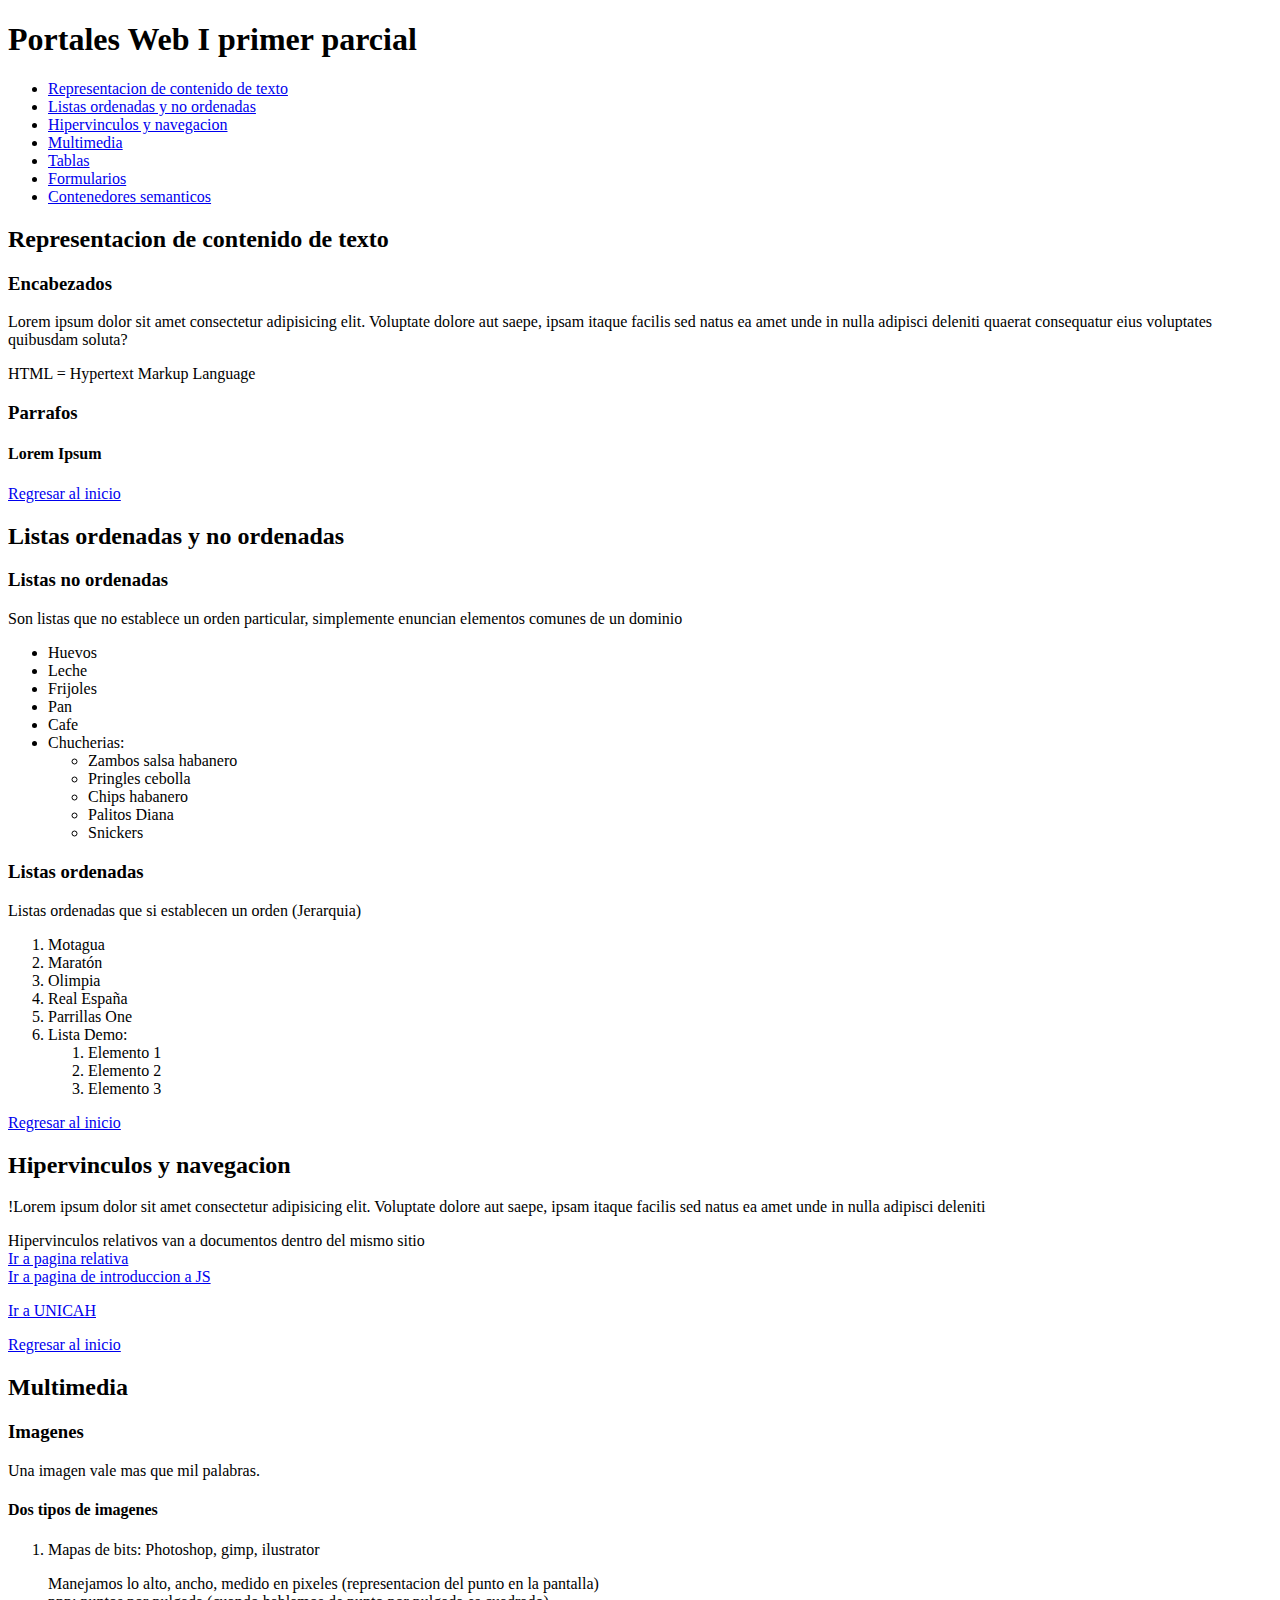
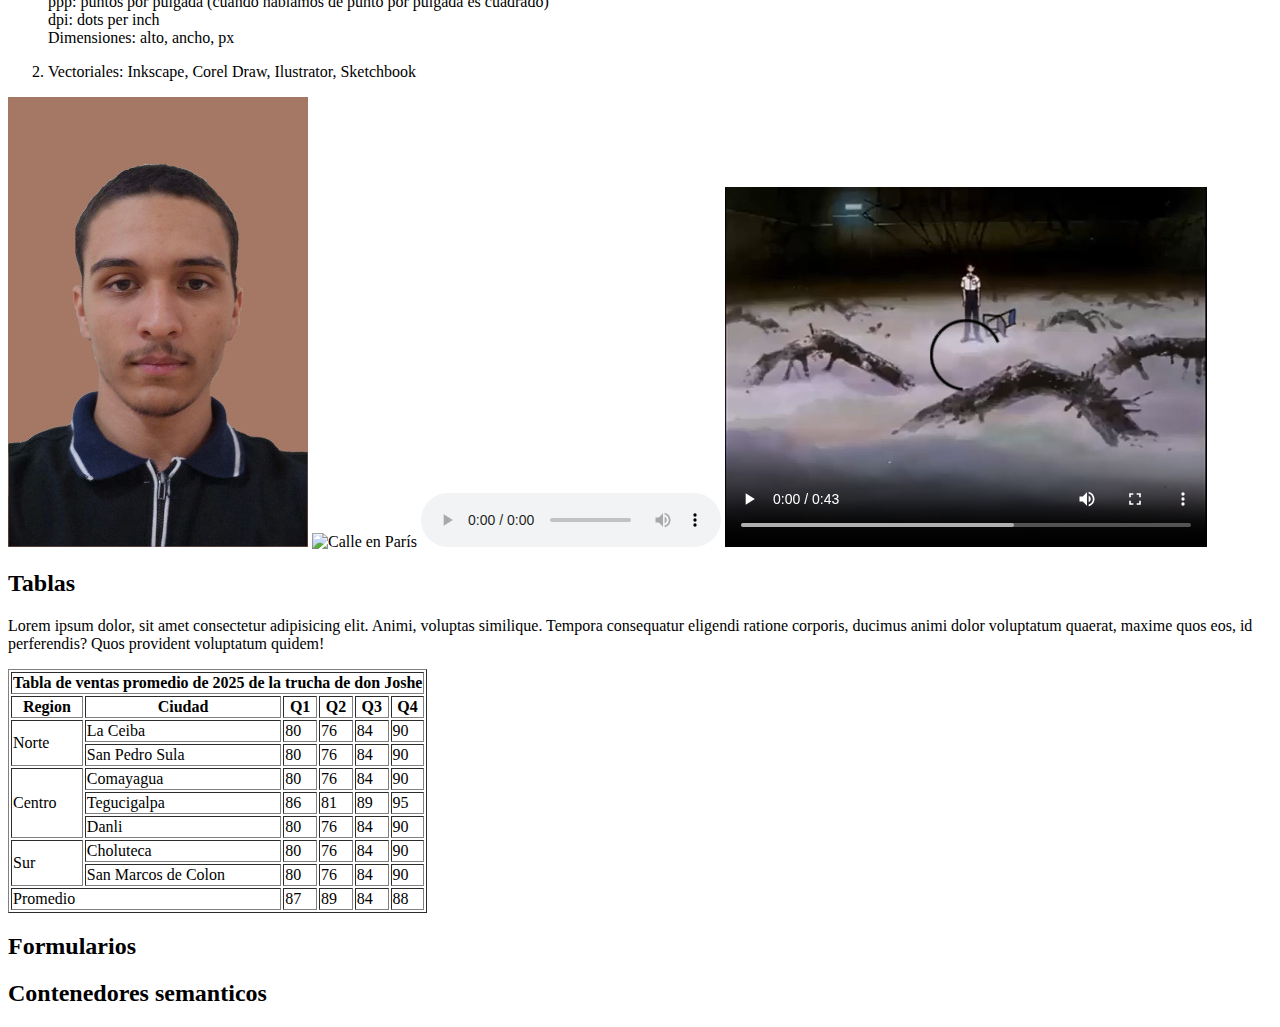
==== index.html @ 289f8919 "feat: Tablas" ====
<!DOCTYPE html>
<html>
    <head>
        <meta charset = "utf-8">
        <meta name="viewport" content="width=device-width, initial-scale=1.0"/> 
        <title>Portales Web I 1 2025</title>
    </head>

    <body>
        <h1 id="idx">Portales Web I primer parcial</h1>

        <ul>
            <li><a href="#ch1">Representacion de contenido de texto</a></li>
            <li><a href="#ch2">Listas ordenadas y no ordenadas</a></li>
            <li><a href="#ch3">Hipervinculos y navegacion</a></li>
            <li><a href="#ch4">Multimedia</a></li>
            <li><a href="#ch5">Tablas</a></li>
            <li><a href="#ch6">Formularios</a></li>
            <li><a href="#ch7">Contenedores semanticos</a></li>
        </ul>

        <h2 id="ch1">Representacion de contenido de texto</h2>
            <h3>Encabezados</h3>
            <p>Lorem ipsum dolor sit amet consectetur adipisicing elit. Voluptate dolore aut saepe, 
            ipsam itaque facilis sed natus ea amet unde in nulla adipisci deleniti quaerat consequatur 
            eius voluptates quibusdam soluta?</p>
            <p>HTML = Hypertext Markup Language</p>
            <h3>Parrafos</h3>
            <h4>Lorem Ipsum</h4>
        <a href="#idx">Regresar al inicio</a>
        <h2 id="ch2">Listas ordenadas y no ordenadas</h2>
            <h3>Listas no ordenadas</h3>
                <p>Son listas que no establece un orden particular, simplemente enuncian elementos comunes  de un dominio
                    <!-- ol order list -->
                     <ul>
                        <li>Huevos</li> <!-- li list item -->
                        <li>Leche</li>
                        <li>Frijoles</li>
                        <li>Pan</li>
                        <li>Cafe</li>
                        <li>Chucherias: 
                            <ul>
                                <li>Zambos salsa habanero</li>
                                <li>Pringles cebolla</li>
                                <li>Chips habanero</li>
                                <li>Palitos Diana</li>
                                <li>Snickers</li>
                            </ul>
                        </li>
                     </ul>
                </p>
            <h3>Listas ordenadas</h3>
                <p>
                    Listas ordenadas que si establecen un orden (Jerarquia)
                    <ol>
                        <li>Motagua</li>
                        <li>Maratón</li>
                        <li>Olimpia</li>
                        <li>Real España</li>
                        <li>Parrillas One</li>
                        <li>Lista Demo:
                            <ol>
                                <li>Elemento 1</li>
                                <li>Elemento 2</li>
                                <li>Elemento 3</li>
                            </ol>
                        </li>
                    </ol>
                </p>
        <a href="#idx">Regresar al inicio</a>
        <h2 id="ch3">Hipervinculos y navegacion</h2>   
            <p>
                !Lorem ipsum dolor sit amet consectetur adipisicing elit. Voluptate dolore      
                aut saepe, ipsam itaque facilis sed natus ea amet unde in nulla adipisci deleniti
            </p>
            <p>Hipervinculos relativos van a documentos dentro del mismo sitio<br/>
            <a href="relativos.html">Ir a pagina relativa</a><br/>
            <a href="carpetaprueba/introjavascript.html">Ir a pagina de introduccion a JS</a>
            </p>
        <!-- https://www.unicah.edu:9090/algo/pagina.html (URL Completa)-->
        <!-- (protocolo)://(subdominio).(dominio) [:puerto]/recurso  -->
         <p>
            <a href="https://www.unicah.edu" target="_blank">Ir a UNICAH</a>
         </p>

        <a href="#idx">Regresar al inicio</a>
        <h2 id="ch4">Multimedia</h2>
            <h3>Imagenes</h3>
            <p>
                Una imagen vale mas que mil palabras.
            </p>
            <h4>Dos tipos de imagenes</h4>
            <ol>
                <li>Mapas de bits: Photoshop, gimp, ilustrator</li>
                    <p>
                        Manejamos lo alto, ancho, medido en pixeles (representacion del punto en la pantalla)<br/>
                        ppp: puntos por pulgada (cuando hablamos de punto por pulgada es cuadrado)<br/>
                        dpi: dots per inch<br/>
                        Dimensiones: alto, ancho, px
                    </p>
                <li>Vectoriales: Inkscape, Corel Draw, Ilustrator, Sketchbook</li>
            </ol>

        <img src="images/selfie_web.jpg" alt="Foto de perfil"/>

        <picture>
            <source srcset="https://picsum.photos/id/212/1200/720" media="(min-width:1025px)"/>
            <source srcset="https://picsum.photos/id/212/1024/640" media="(min-width:481px)"/>
            <img src="https://picsum.photos/id/212/480/480" alt="Calle en París"/> 
        </picture>

        <audio controls>
            <source src="https://www.soundhelix.com/examples/mp3/SoundHelix-Song-1.mp3" type="audio/mpeg"/>
            <source src="https://www.soundhelix.com/examples/mp3/SoundHelix-Song-1.ogg" type="audio/vorbis"/>
        </audio>

        <video controls>
            <source src="multimedia/Felicidades.mp4" type="video/mp4"/>
        </video>

        <h2 id="ch5">Tablas</h2>
            <p>
                Lorem ipsum dolor, sit amet consectetur adipisicing elit. Animi, voluptas similique. Tempora consequatur eligendi ratione corporis, ducimus animi dolor voluptatum quaerat, maxime quos eos, id perferendis? Quos provident voluptatum quidem!
            </p>
            <table border="1">
                <thead>
                <tr>
                    <th colspan="6">Tabla de ventas promedio de 2025 de la trucha de don Joshe</th>
                    
                </tr>
                <tr>
                    <th>Region</th>
                    <th>Ciudad</th>
                    <th>Q1</th>
                    <th>Q2</th>
                    <th>Q3</th>
                    <th>Q4</th>
                </tr>
            </thead>
            <tbody>
                <tr>
                    <td rowspan="2">Norte</td>
                    <td>La Ceiba</td>
                    <td>80</td>
                    <td>76</td>
                    <td>84</td>
                    <td>90</td>
                </tr>
                <tr>
                    
                    <td>San Pedro Sula</td>
                    <td>80</td>
                    <td>76</td>
                    <td>84</td>
                    <td>90</td>
                </tr>
                <tr>
                    <td rowspan="3">Centro</td>
                    <td>Comayagua</td>
                    <td>80</td>
                    <td>76</td>
                    <td>84</td>
                    <td>90</td>
                </tr>
                <tr>
                    
                    <td>Tegucigalpa</td>
                    <td>86</td>
                    <td>81</td>
                    <td>89</td>
                    <td>95</td>
                </tr>
                <tr>
                  
                    <td>Danli</td>
                    <td>80</td>
                    <td>76</td>
                    <td>84</td>
                    <td>90</td>
                </tr>
                <tr>
                    <td rowspan="2">Sur</td>
                    <td>Choluteca</td>
                    <td>80</td>
                    <td>76</td>
                    <td>84</td>
                    <td>90</td>
                </tr>
                <tr>
                   
                    <td>San Marcos de Colon</td>
                    <td>80</td>
                    <td>76</td>
                    <td>84</td>
                    <td>90</td>
                </tr>
            </tbody>
            <tfoot>
                <tr>
                    <td colspan="2">Promedio</td>
                    
                    <td>87</td>
                    <td>89</td>
                    <td>84</td>
                    <td>88</td>
                </tr>
            </tfoot>
            </table>
        
        <h2 id="ch6">Formularios</h2>
        <form action="" method="">

        </form>
        <h2 id="ch7">Contenedores semanticos</h2>
    </body>
</html>
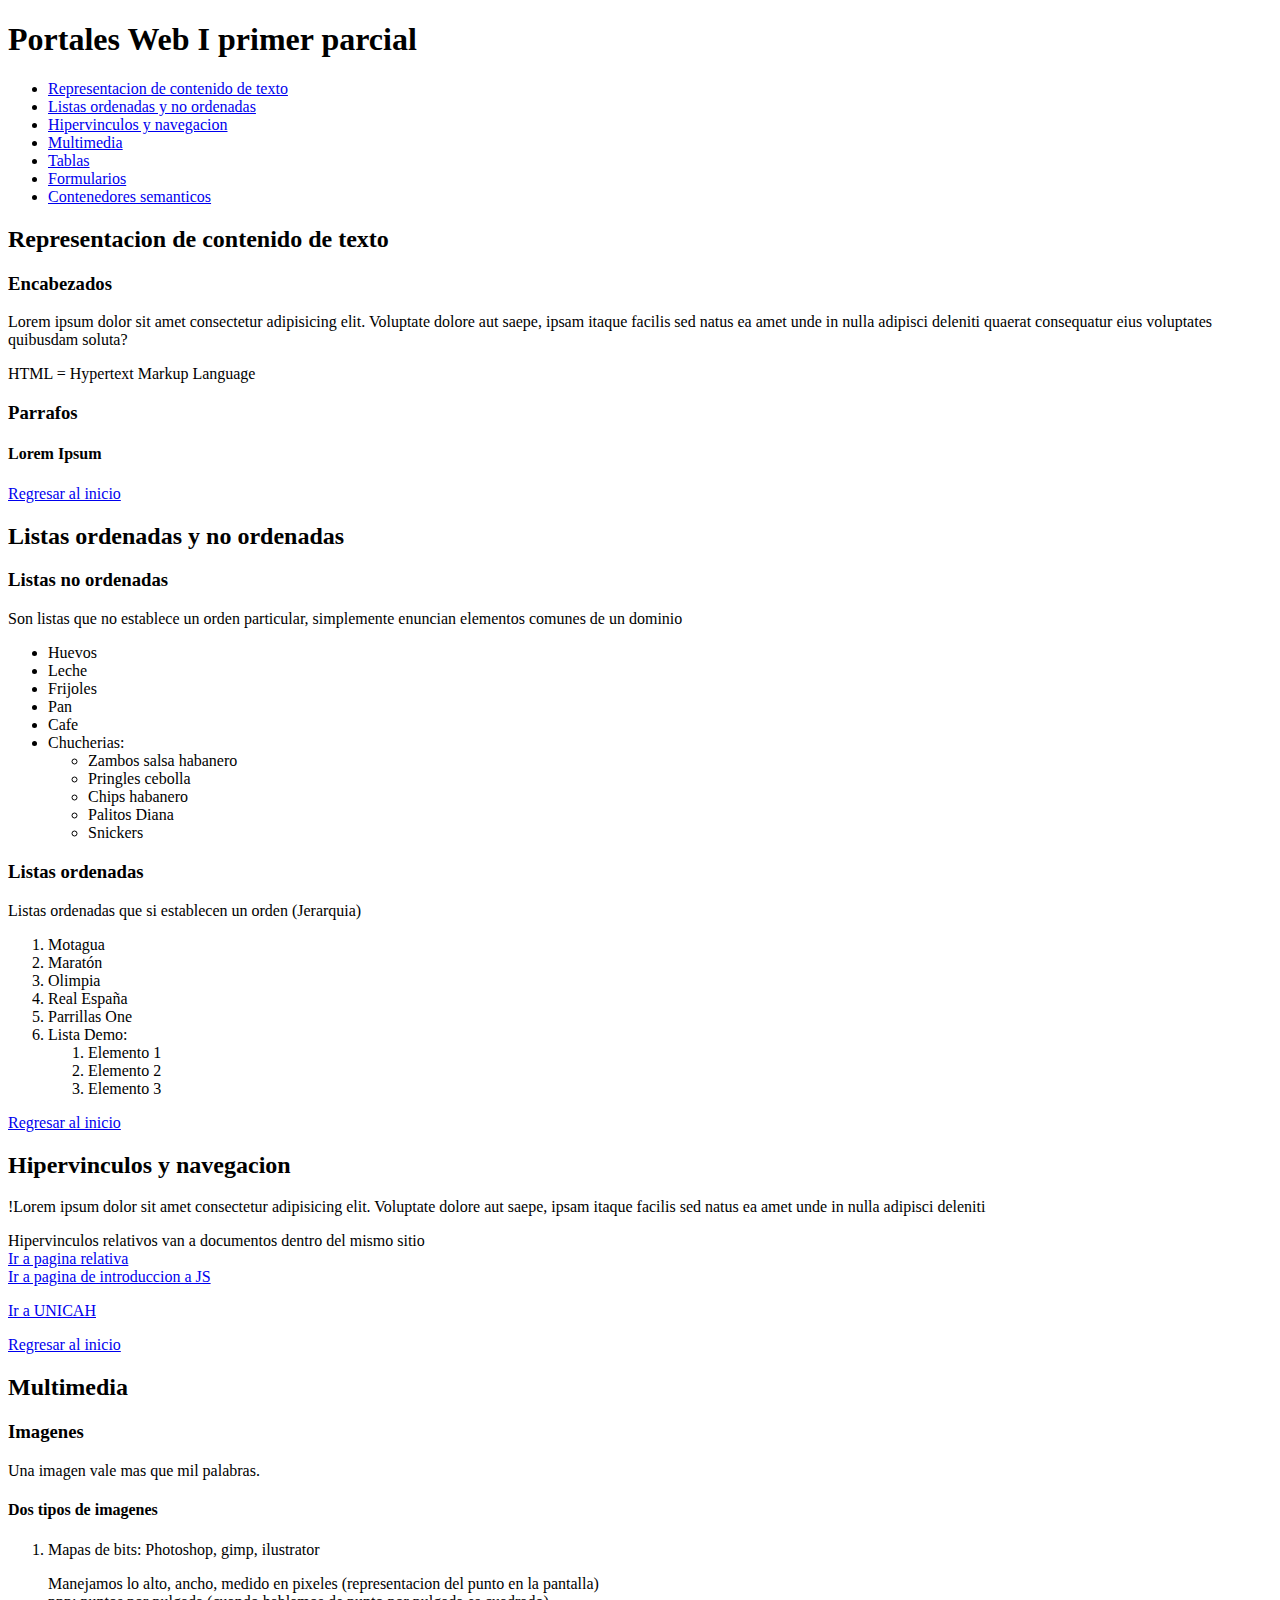
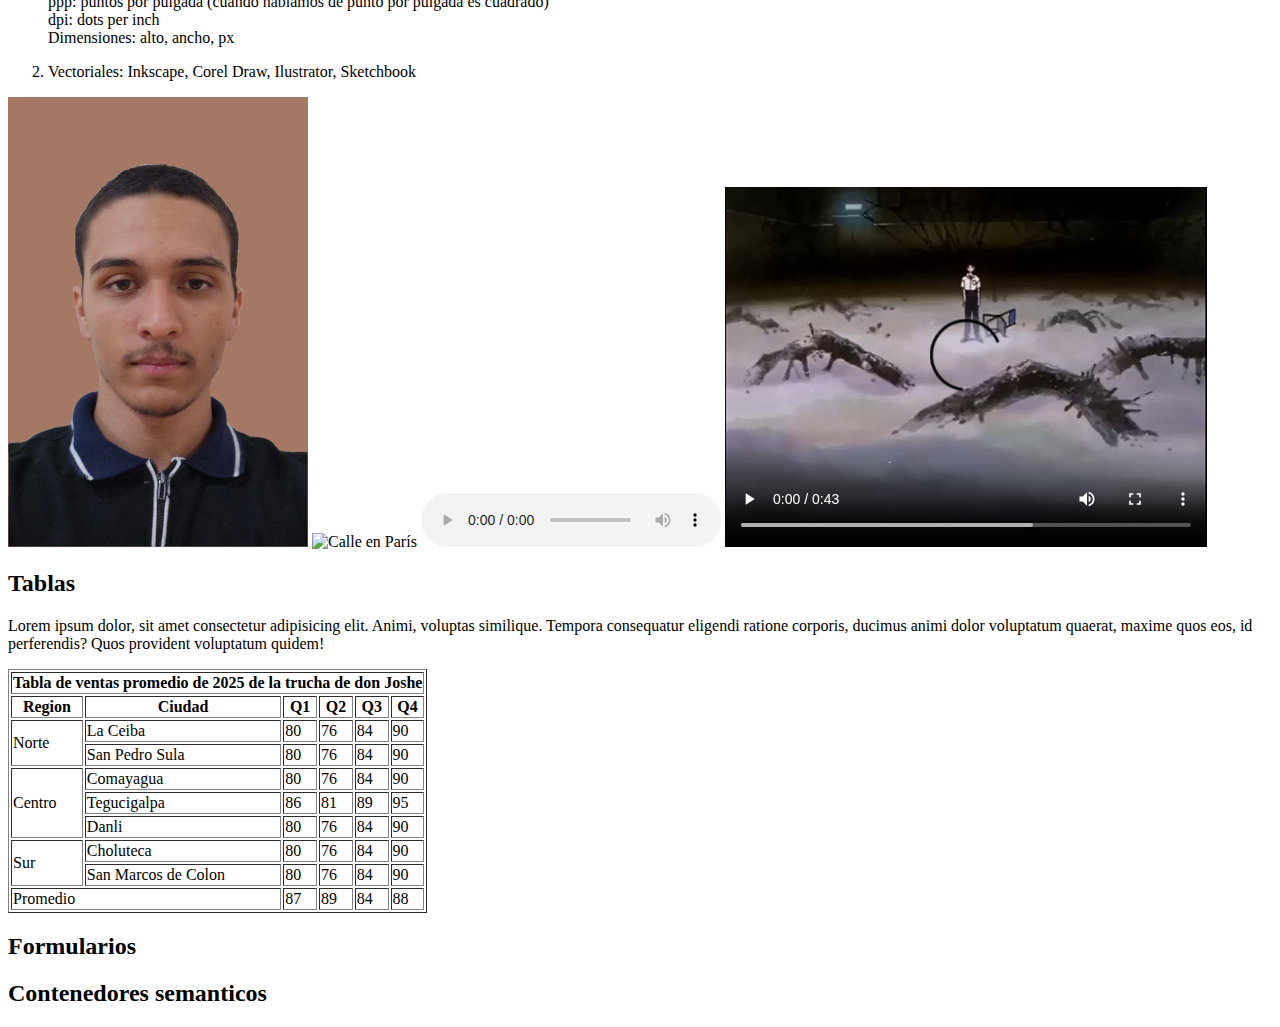
==== commit e0b5b803: "feat: Tablas v1.1" ====
--- a/index.html
+++ b/index.html
@@ -208,9 +208,7 @@
             </table>
         
         <h2 id="ch6">Formularios</h2>
-        <form action="" method="">
-
-        </form>
+       
         <h2 id="ch7">Contenedores semanticos</h2>
     </body>
 </html>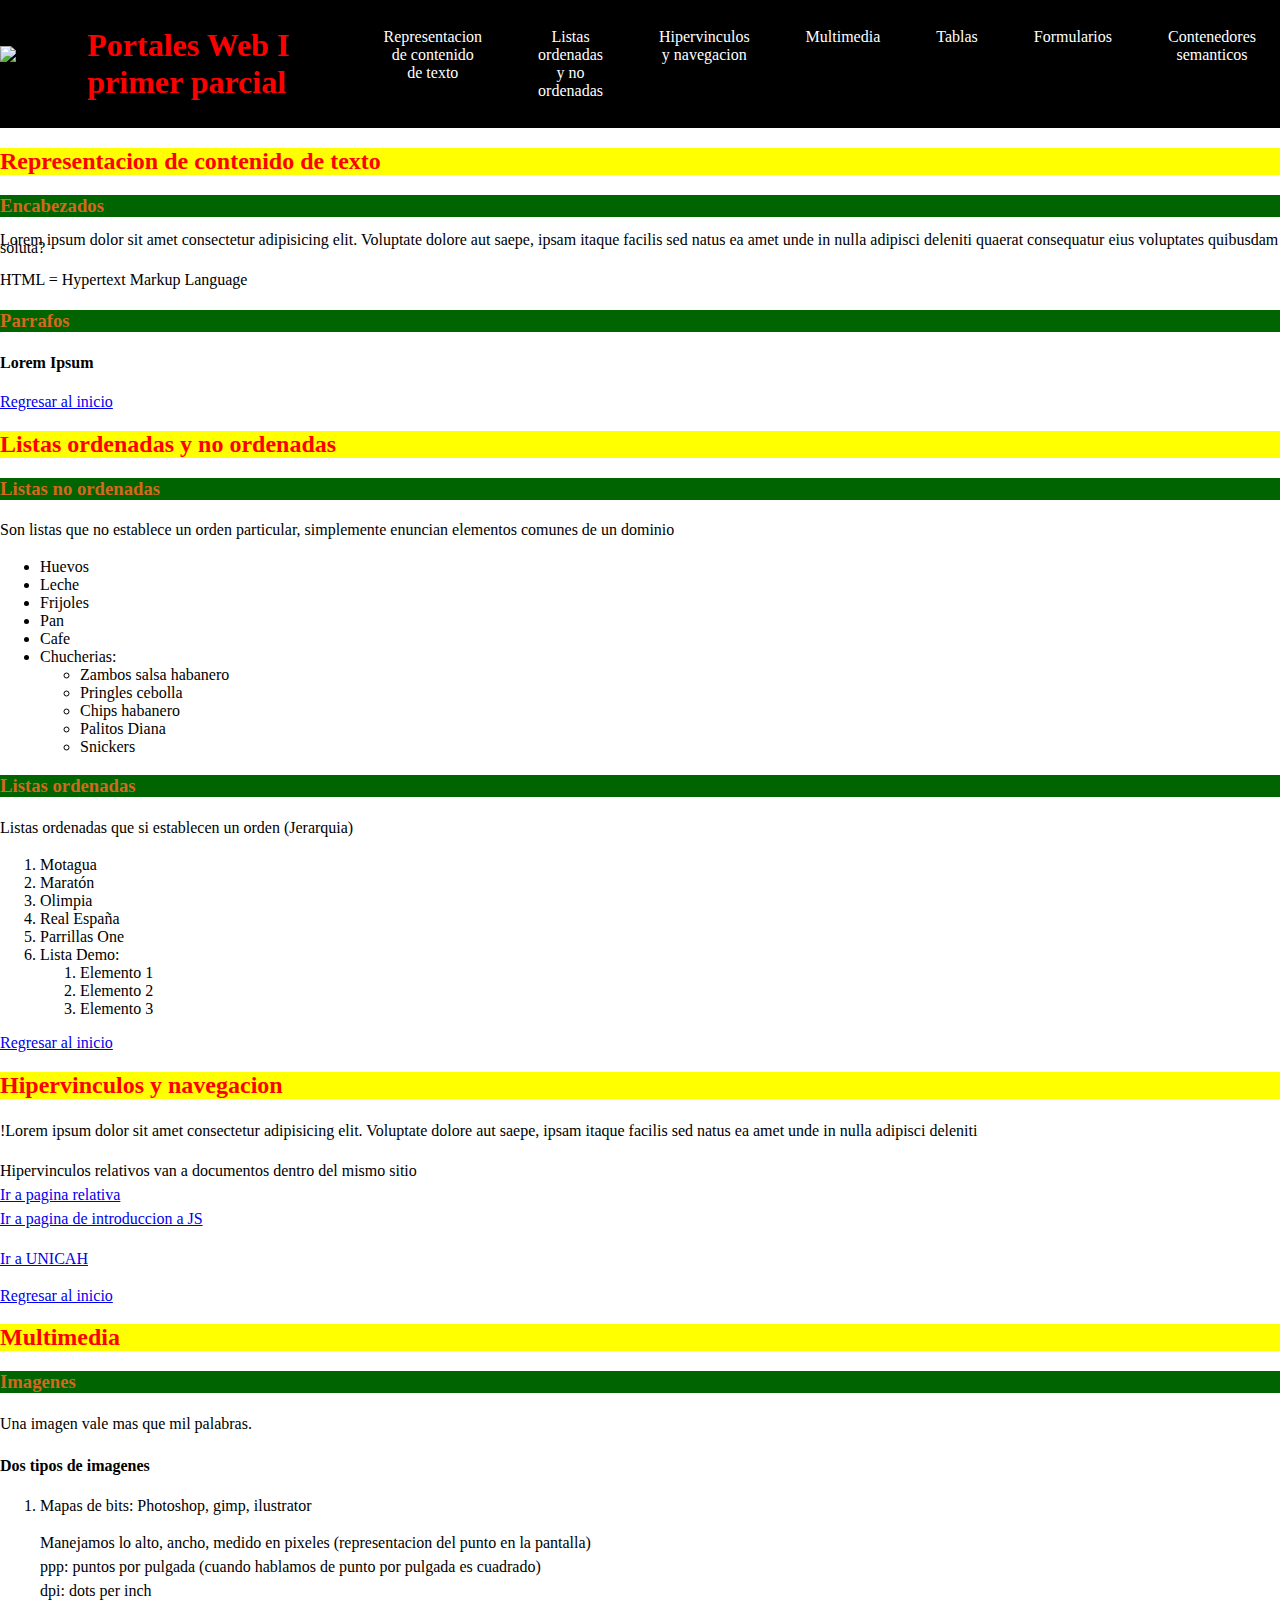
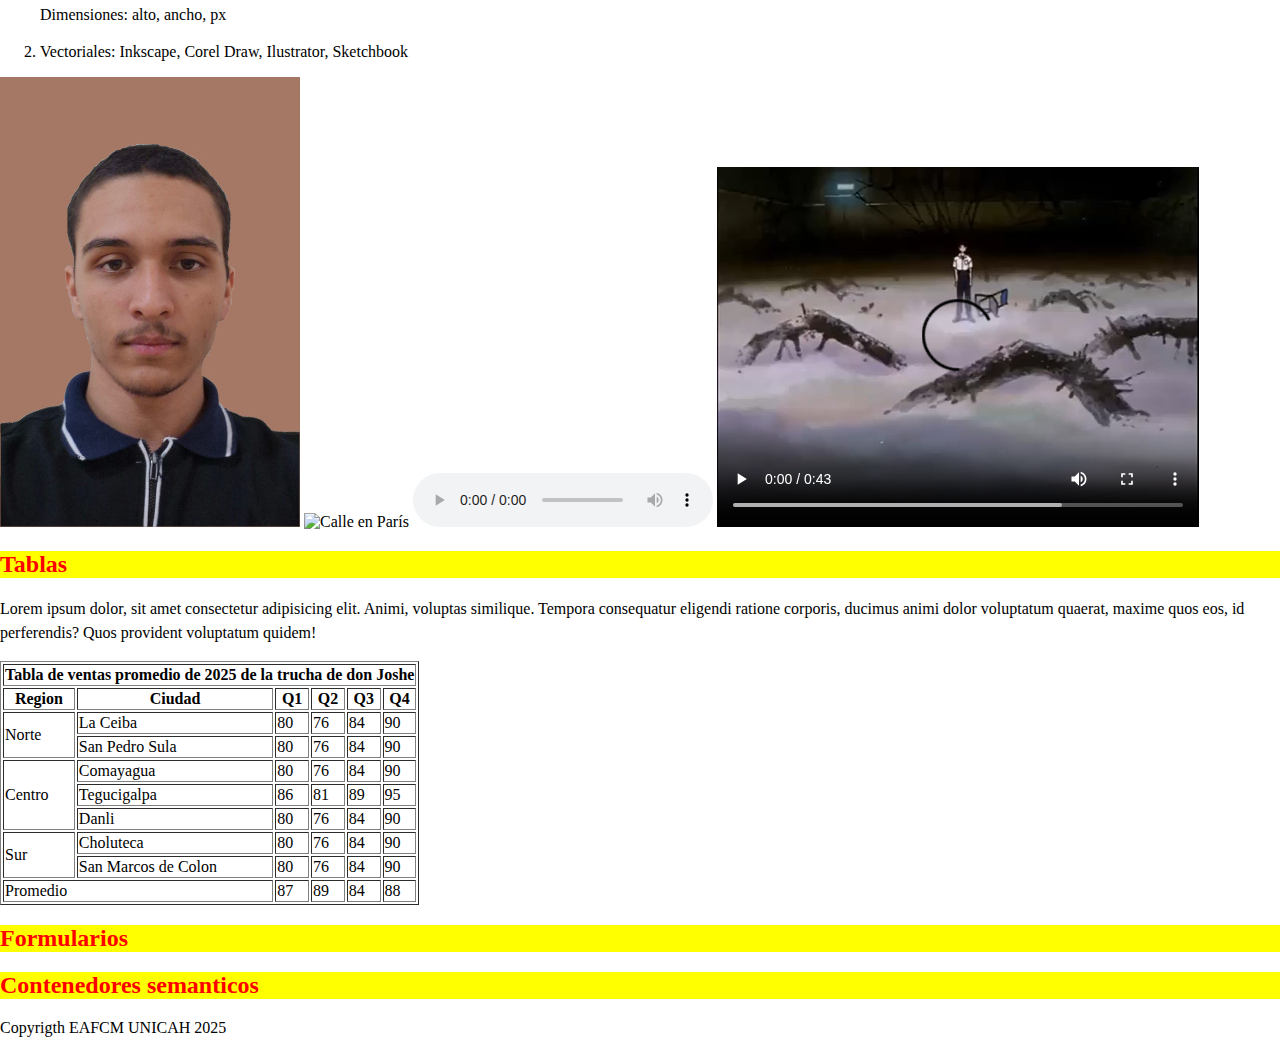
==== commit 2bc6cf4e: "feat: Introduccion a CSS" ====
--- a/index.html
+++ b/index.html
@@ -4,31 +4,44 @@
         <meta charset = "utf-8">
         <meta name="viewport" content="width=device-width, initial-scale=1.0"/> 
         <title>Portales Web I 1 2025</title>
+        <link rel="stylesheet" href="css/estilos.css"/>
+        <style>
+            h2{
+                color: red;
+                background-color: yellow;
+            }
+        </style>
     </head>
 
     <body>
-        <h1 id="idx">Portales Web I primer parcial</h1>
-
-        <ul>
-            <li><a href="#ch1">Representacion de contenido de texto</a></li>
-            <li><a href="#ch2">Listas ordenadas y no ordenadas</a></li>
-            <li><a href="#ch3">Hipervinculos y navegacion</a></li>
-            <li><a href="#ch4">Multimedia</a></li>
-            <li><a href="#ch5">Tablas</a></li>
-            <li><a href="#ch6">Formularios</a></li>
-            <li><a href="#ch7">Contenedores semanticos</a></li>
-        </ul>
-
-        <h2 id="ch1">Representacion de contenido de texto</h2>
+        <header>
+            <div>
+                <img src="https://picsum.photos/id/189/64/64" alt="Logo de la pagina"/>
+                <h1 id="idx" style="color:red;background-color: black;">Portales Web I primer parcial</h1>
+            </div>
+            <nav>
+                <ul>
+                    <li><a href="#ch1">Representacion de contenido de texto</a></li>
+                    <li><a href="#ch2">Listas ordenadas y no ordenadas</a></li>
+                    <li><a href="#ch3">Hipervinculos y navegacion</a></li>
+                    <li><a href="#ch4">Multimedia</a></li>
+                    <li><a href="#ch5">Tablas</a></li>
+                    <li><a href="#ch6">Formularios</a></li>
+                    <li><a href="#ch7">Contenedores semanticos</a></li>
+                </ul>
+            </nav>
+        </header>
+        <main>
+        <h2 id="ch1" >Representacion de contenido de texto</h2>
             <h3>Encabezados</h3>
-            <p>Lorem ipsum dolor sit amet consectetur adipisicing elit. Voluptate dolore aut saepe, 
+            <p style="line-height: 0.5;">Lorem ipsum dolor sit amet consectetur adipisicing elit. Voluptate dolore aut saepe, 
             ipsam itaque facilis sed natus ea amet unde in nulla adipisci deleniti quaerat consequatur 
             eius voluptates quibusdam soluta?</p>
             <p>HTML = Hypertext Markup Language</p>
             <h3>Parrafos</h3>
             <h4>Lorem Ipsum</h4>
         <a href="#idx">Regresar al inicio</a>
-        <h2 id="ch2">Listas ordenadas y no ordenadas</h2>
+        <h2 id="ch2" >Listas ordenadas y no ordenadas</h2>
             <h3>Listas no ordenadas</h3>
                 <p>Son listas que no establece un orden particular, simplemente enuncian elementos comunes  de un dominio
                     <!-- ol order list -->
@@ -210,5 +223,9 @@
         <h2 id="ch6">Formularios</h2>
        
         <h2 id="ch7">Contenedores semanticos</h2>
+    </main>
+    <footer>
+        Copyrigth EAFCM UNICAH 2025
+    </footer>
     </body>
 </html>--- a/css/estilos.css
+++ b/css/estilos.css
@@ -0,0 +1,39 @@
+
+*{
+    box-sizing: border-box;
+}
+body{
+    margin: 0px;
+    padding: 0px;
+
+}
+header{
+    display: flex;
+    justify-content: space-between;
+    background-color: black;
+    align-items: center;
+}
+header div{
+    display: flex;
+    align-items: center;
+}
+header nav ul{
+    display: flex;
+    list-style: none;
+    padding: 0px;
+    gap: 0.5rem;
+}
+header nav ul li a{
+    display: inline-block;
+    padding: 0.75rem 1.5rem;
+    color: white;
+    text-decoration: none;
+    text-align: center;
+}
+h3{
+    color:chocolate;
+    background-color: darkgreen;
+}
+p{
+    line-height: 1.5;
+}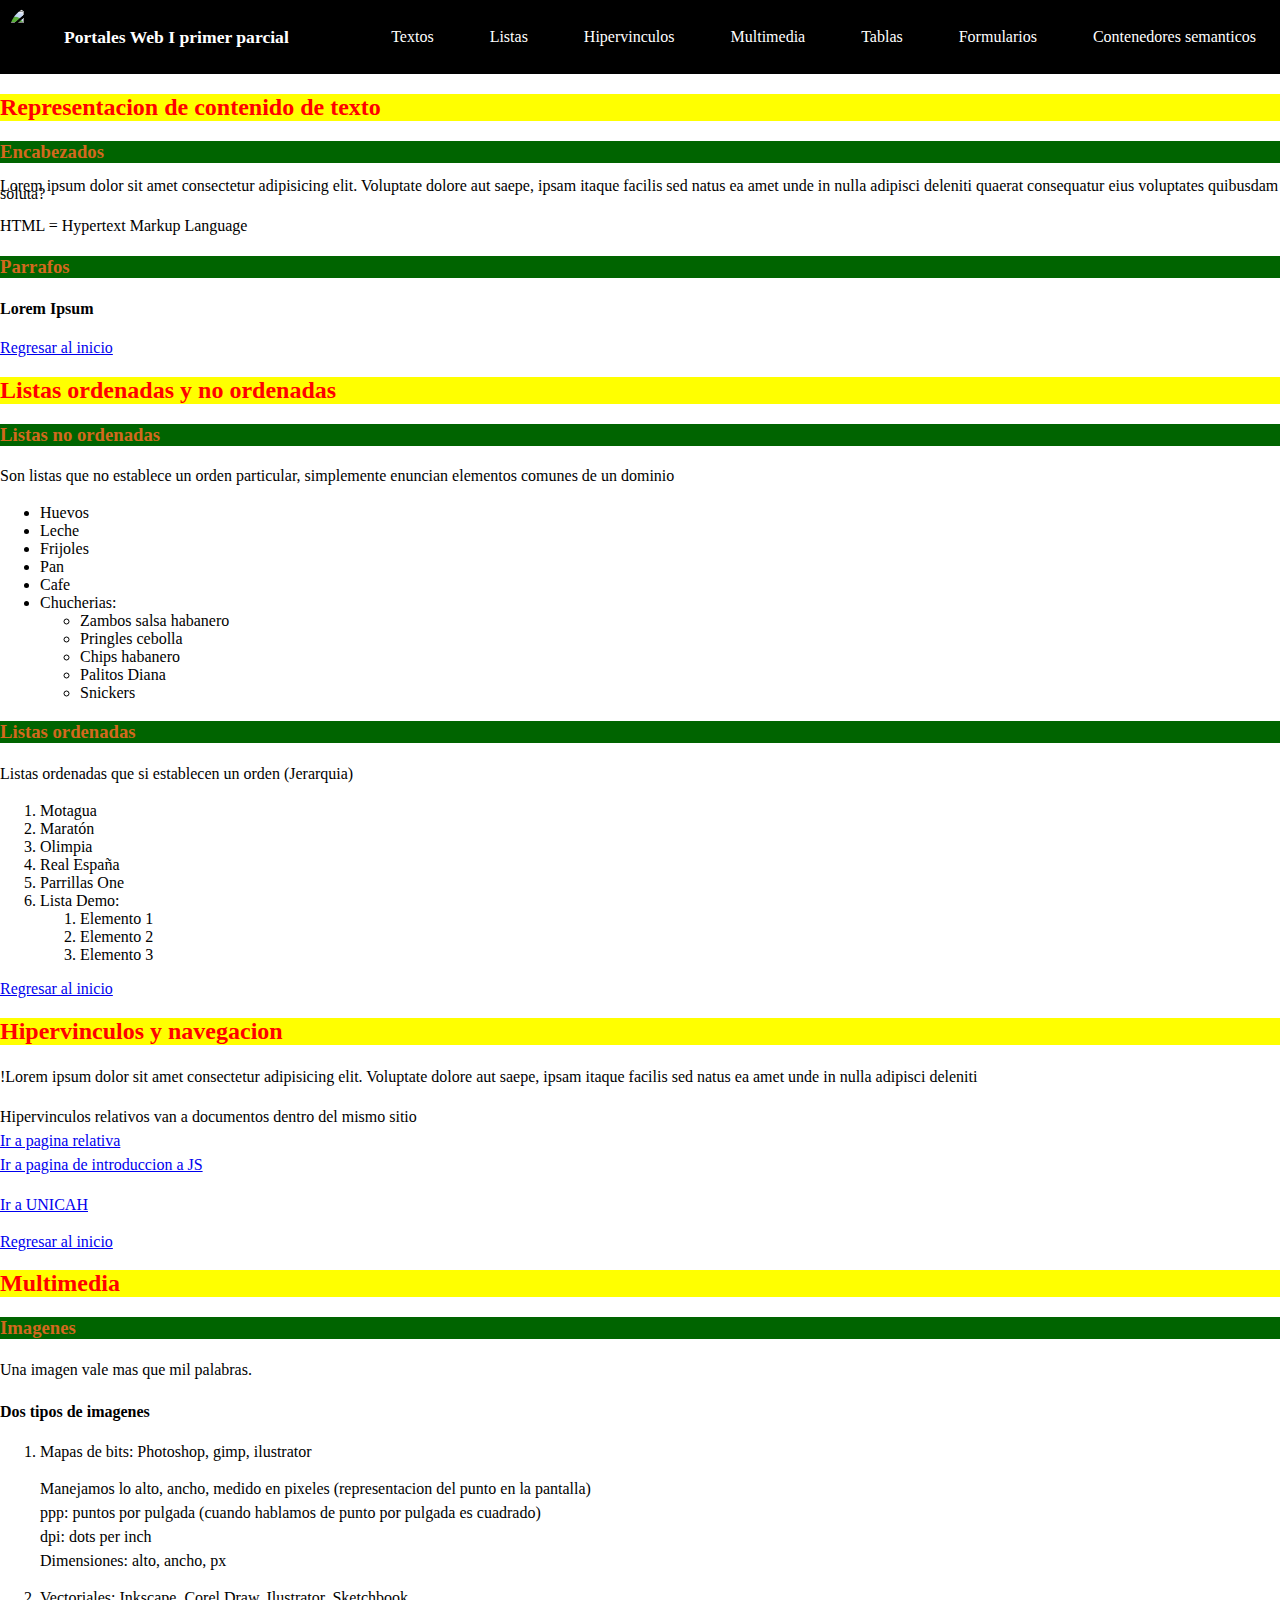
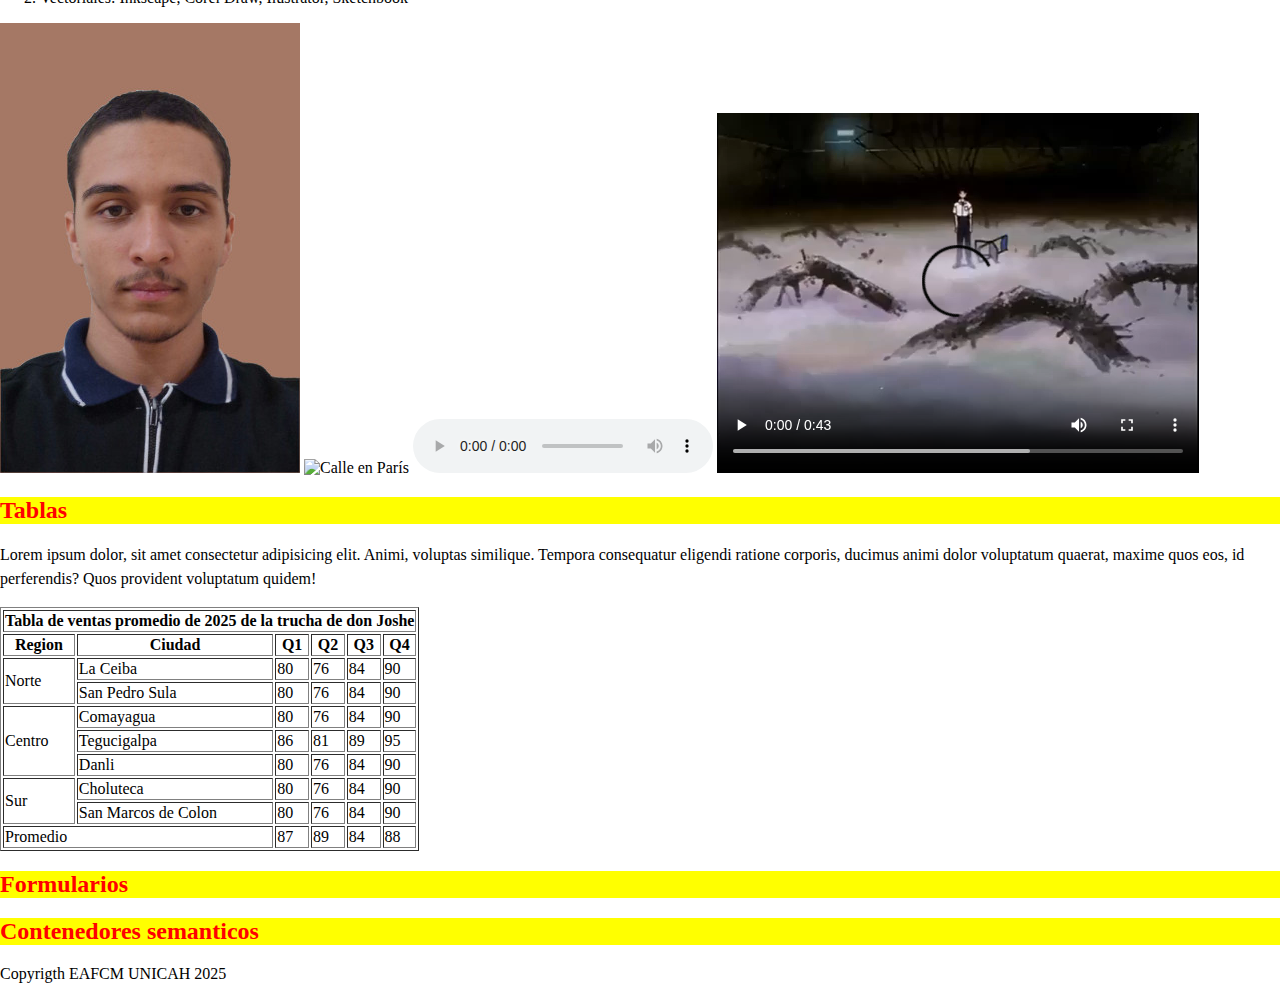
==== commit 885434b2: "feat: padding en nav, mas css" ====
--- a/index.html
+++ b/index.html
@@ -17,13 +17,13 @@
         <header>
             <div>
                 <img src="https://picsum.photos/id/189/64/64" alt="Logo de la pagina"/>
-                <h1 id="idx" style="color:red;background-color: black;">Portales Web I primer parcial</h1>
+                <h1 id="idx">Portales Web I primer parcial</h1>
             </div>
             <nav>
                 <ul>
-                    <li><a href="#ch1">Representacion de contenido de texto</a></li>
-                    <li><a href="#ch2">Listas ordenadas y no ordenadas</a></li>
-                    <li><a href="#ch3">Hipervinculos y navegacion</a></li>
+                    <li><a href="#ch1" title="Representacion de textos en html">Textos</a></li>
+                    <li><a href="#ch2" title="Listas Ordenadas y no ordenadas">Listas</a></li>
+                    <li><a href="#ch3" title="Hipervinculos y navegacion">Hipervinculos</a></li>
                     <li><a href="#ch4">Multimedia</a></li>
                     <li><a href="#ch5">Tablas</a></li>
                     <li><a href="#ch6">Formularios</a></li>
@@ -40,7 +40,7 @@
             <p>HTML = Hypertext Markup Language</p>
             <h3>Parrafos</h3>
             <h4>Lorem Ipsum</h4>
-        <a href="#idx">Regresar al inicio</a>
+        <a href="#idx" id="demo">Regresar al inicio</a>
         <h2 id="ch2" >Listas ordenadas y no ordenadas</h2>
             <h3>Listas no ordenadas</h3>
                 <p>Son listas que no establece un orden particular, simplemente enuncian elementos comunes  de un dominio
--- a/css/estilos.css
+++ b/css/estilos.css
@@ -17,6 +17,18 @@
     display: flex;
     align-items: center;
 }
+header div h1{
+    font-size: 1.1rem;
+    margin: 0px;
+    color: white;
+}
+header div img{
+    display: block;
+    width: 64px;
+    height: 64px;
+    border-radius: 50%;
+    padding: 0.1rem 0.5rem ;
+}
 header nav ul{
     display: flex;
     list-style: none;
@@ -25,10 +37,15 @@
 }
 header nav ul li a{
     display: inline-block;
-    padding: 0.75rem 1.5rem;
     color: white;
     text-decoration: none;
     text-align: center;
+    padding: 0.75rem 1.5rem 0.75rem 1.5rem; /* alto x ancho */
+    /* Trouble TRBL Top Right Button Left*/
+}
+header nav ul li a:hover{
+    background-color: beige;
+    color: black;
 }
 h3{
     color:chocolate;
@@ -36,4 +53,8 @@
 }
 p{
     line-height: 1.5;
+}
+#demo{
+    display: inline-block;
+
 }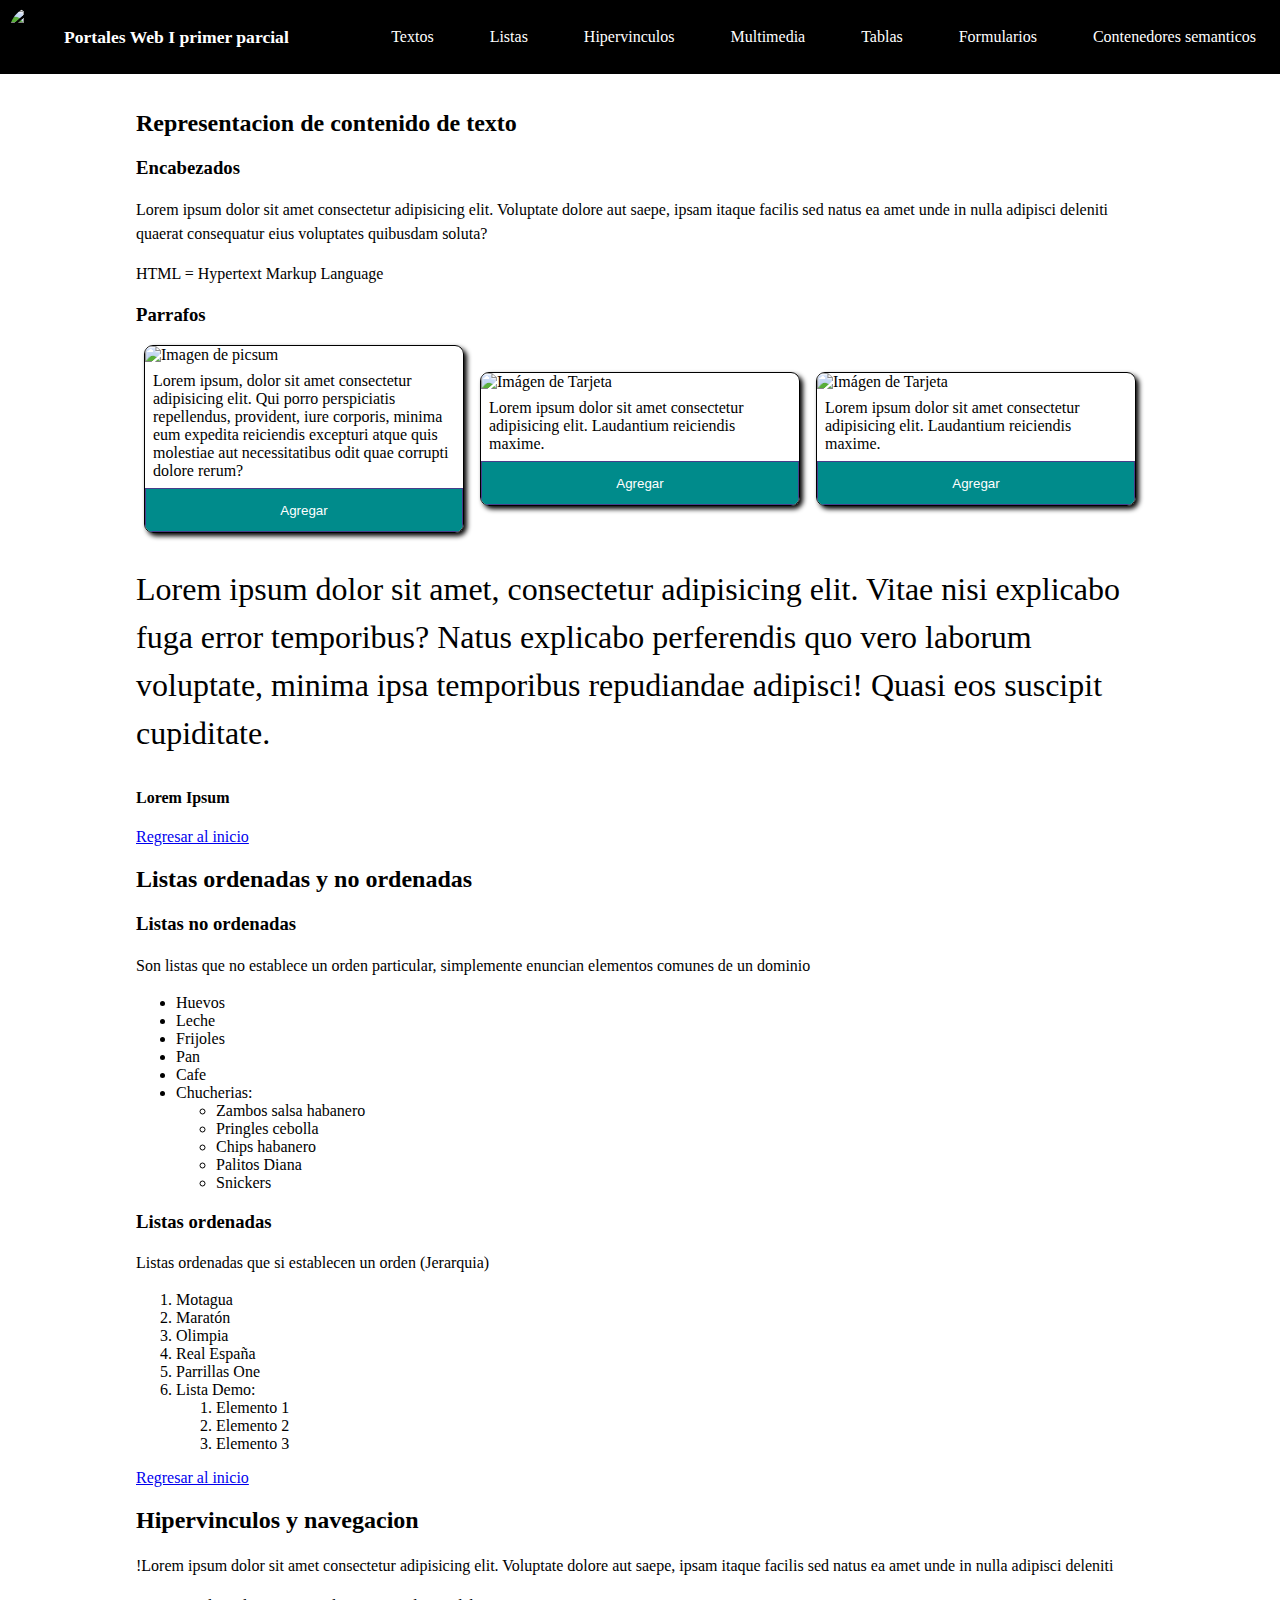
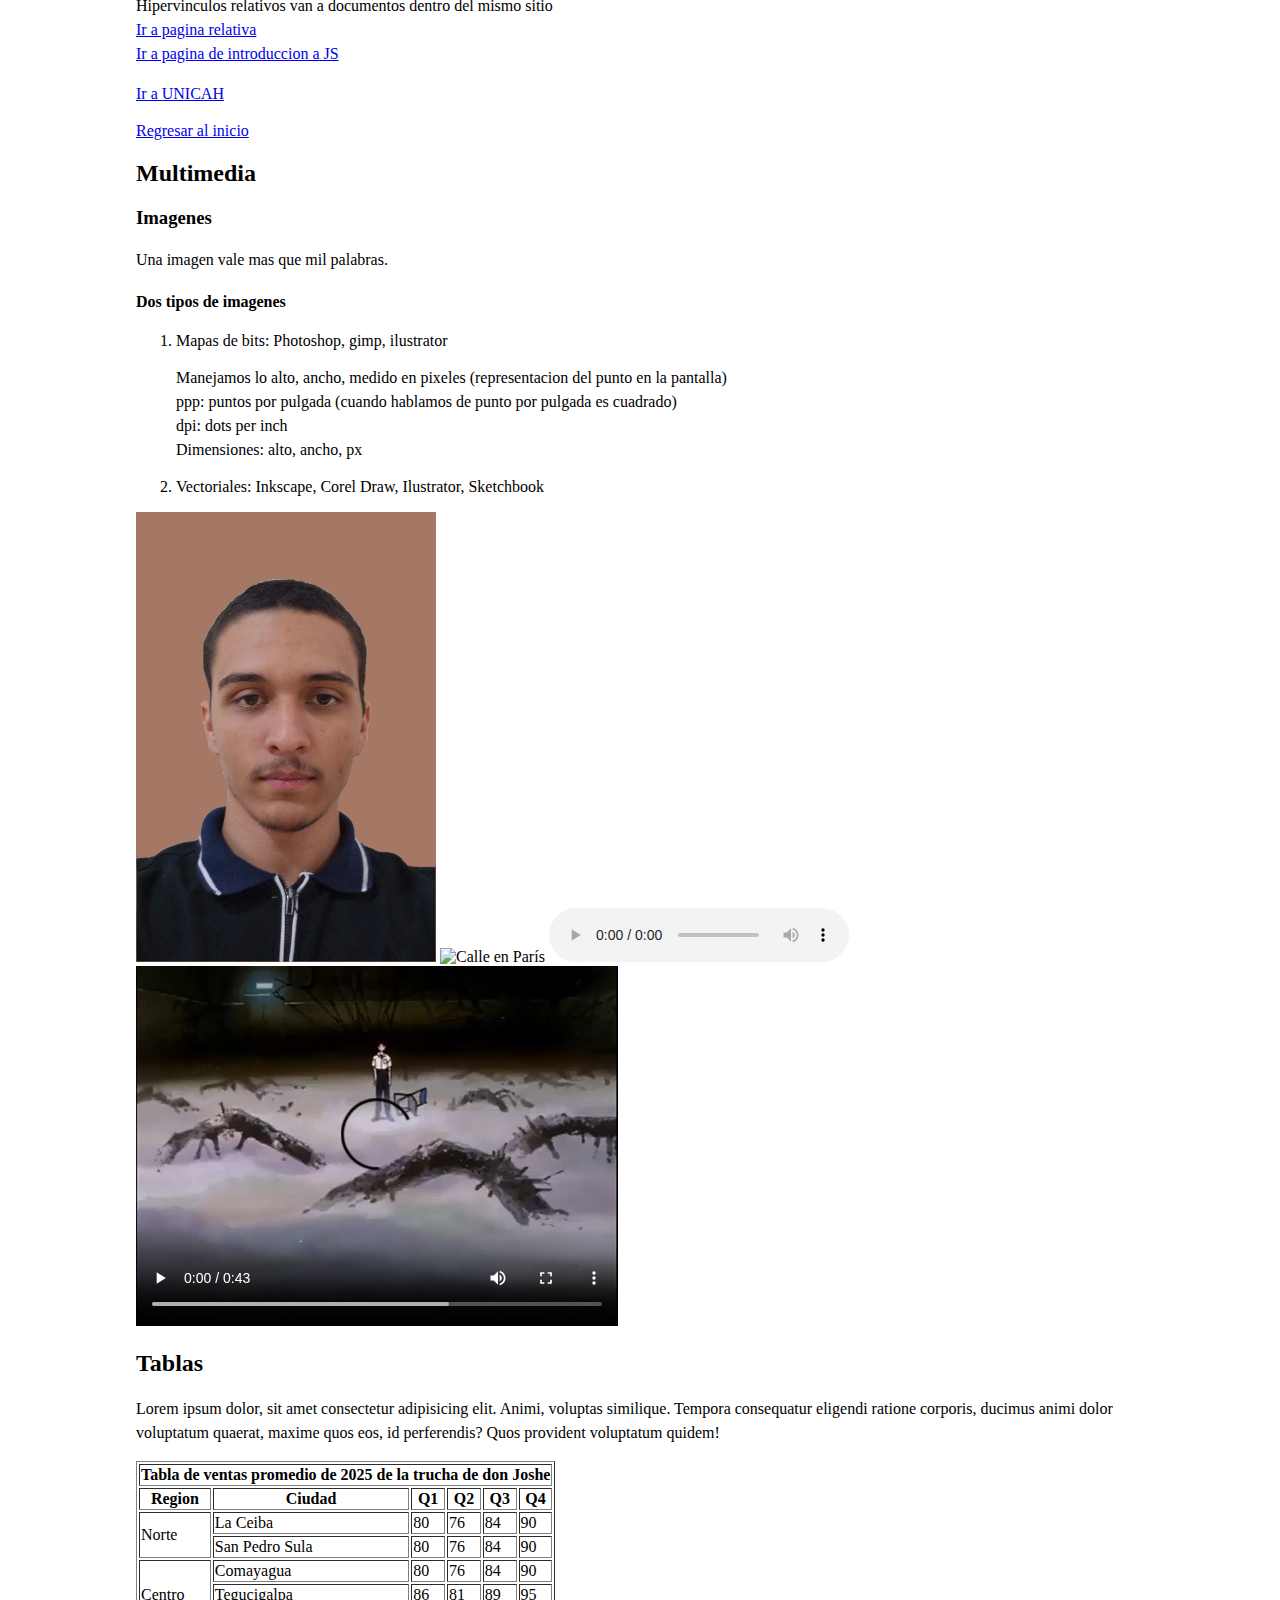
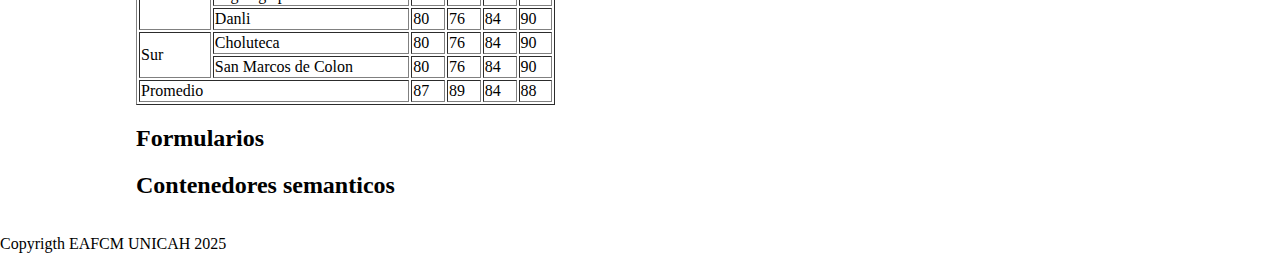
==== commit 70409d08: "feat: Estilando con css" ====
--- a/index.html
+++ b/index.html
@@ -5,18 +5,12 @@
         <meta name="viewport" content="width=device-width, initial-scale=1.0"/> 
         <title>Portales Web I 1 2025</title>
         <link rel="stylesheet" href="css/estilos.css"/>
-        <style>
-            h2{
-                color: red;
-                background-color: yellow;
-            }
-        </style>
     </head>
 
     <body>
         <header>
             <div>
-                <img src="https://picsum.photos/id/189/64/64" alt="Logo de la pagina"/>
+                <img src="https://picsum.photos/id/96/64/64" alt="Logo de la pagina"/>
                 <h1 id="idx">Portales Web I primer parcial</h1>
             </div>
             <nav>
@@ -32,13 +26,56 @@
             </nav>
         </header>
         <main>
-        <h2 id="ch1" >Representacion de contenido de texto</h2>
-            <h3>Encabezados</h3>
-            <p style="line-height: 0.5;">Lorem ipsum dolor sit amet consectetur adipisicing elit. Voluptate dolore aut saepe, 
-            ipsam itaque facilis sed natus ea amet unde in nulla adipisci deleniti quaerat consequatur 
-            eius voluptates quibusdam soluta?</p>
-            <p>HTML = Hypertext Markup Language</p>
-            <h3>Parrafos</h3>
+            <div class="contenedor">
+                <h2 id="ch1" >Representacion de contenido de texto</h2>
+                <h3>Encabezados</h3>
+                <p>
+                    Lorem ipsum dolor sit amet consectetur adipisicing elit. Voluptate dolore aut saepe, 
+                    ipsam itaque facilis sed natus ea amet unde in nulla adipisci deleniti quaerat consequatur 
+                    eius voluptates quibusdam soluta?
+                </p>
+                <p>
+                    HTML = Hypertext Markup Language
+                </p>
+                <h3>Parrafos</h3>
+                <section class="cardContainer">
+                    <div class="card">
+                        <img src="https://picsum.photos/id/140/300/200" alt="Imagen de picsum"/>
+                        <div class="cardBody">
+                            Lorem ipsum, dolor sit amet consectetur adipisicing elit. Qui porro perspiciatis repellendus, provident, iure corporis, minima eum expedita reiciendis excepturi atque quis molestiae aut necessitatibus odit quae corrupti dolore rerum?
+                        </div>
+                        <div class="cardFooter">
+                            <button>Agregar</button>
+                        </div>
+                    </div>
+                    <div class="card">
+                        <img src="https://picsum.photos/id/140/300/200" alt="Imágen de Tarjeta" />
+                        <div class="cardBody">
+                            Lorem ipsum dolor sit amet consectetur adipisicing elit. Laudantium reiciendis maxime.
+                        </div>
+                        <div class="cardFooter">
+                            <button>Agregar</button>
+                        </div>
+                    </div>
+                    <div class="card">
+                        <img src="https://picsum.photos/id/140/300/200" alt="Imágen de Tarjeta" />
+                        <div class="cardBody">
+                            Lorem ipsum dolor sit amet consectetur adipisicing elit. Laudantium reiciendis maxime.
+                        </div>
+                        <div class="cardFooter">
+                            <button>Agregar</button>
+                        </div>
+                    </div>
+                </section>
+
+                <section class = "demoEMRem">
+                    <p>
+                        Lorem ipsum dolor sit amet, consectetur adipisicing elit. Vitae nisi explicabo fuga error 
+                        temporibus? Natus explicabo perferendis quo vero laborum voluptate, minima ipsa temporibus 
+                        repudiandae adipisci! Quasi eos suscipit cupiditate.
+                    </p>
+                </section>
+                
             <h4>Lorem Ipsum</h4>
         <a href="#idx" id="demo">Regresar al inicio</a>
         <h2 id="ch2" >Listas ordenadas y no ordenadas</h2>
@@ -223,6 +260,7 @@
         <h2 id="ch6">Formularios</h2>
        
         <h2 id="ch7">Contenedores semanticos</h2>
+    </div>
     </main>
     <footer>
         Copyrigth EAFCM UNICAH 2025
--- a/css/estilos.css
+++ b/css/estilos.css
@@ -5,7 +5,9 @@
 body{
     margin: 0px;
     padding: 0px;
-
+}
+p{
+    line-height: 1.5;
 }
 header{
     display: flex;
@@ -41,20 +43,68 @@
     text-decoration: none;
     text-align: center;
     padding: 0.75rem 1.5rem 0.75rem 1.5rem; /* alto x ancho */
-    /* Trouble TRBL Top Right Button Left*/
+    /* Trouble TRBL Top Right Bottom Left*/
 }
 header nav ul li a:hover{
     background-color: beige;
     color: black;
 }
-h3{
-    color:chocolate;
-    background-color: darkgreen;
+.contenedor{
+    max-width:1024px;
+    margin: 0.5rem auto;
+    padding: 0.5rem;
 }
-p{
-    line-height: 1.5;
+.cardContainer{
+    display:flex;
+    justify-content: center;
+    align-items: center;
+    flex-wrap: wrap;
+    gap: 1rem;
 }
-#demo{
-    display: inline-block;
+.card{
+    overflow: hidden;
+    width: 320px;
+    border: 1px solid #000;
+    border-radius: 9px;
+    box-shadow: 3px 3px 5px #000;
+}
+.card img{
+    width:100%;
+    height: 200px;
+    object-fit: cover;
+}
+.card .cardBody{
+    padding: 0.5rem;
 
-}+}
+.card .cardFooter button{
+    background-color: darkcyan;
+    color:white;
+    width: 100%;
+    border: 1px solid darkslateblue;
+    padding: 0.85rem 0.75rem;
+}
+/*
+Unidades de Longitud
+
+Absolutas
+1px
+1cm
+1in
+1yd
+
+Relativas
+100%
+100vh
+100vw
+1em
+1rem
+
+*/
+.demoEMRem {
+    font-size: 2em;
+}
+
+.demoEMRem p {
+    font-size:2rem
+}
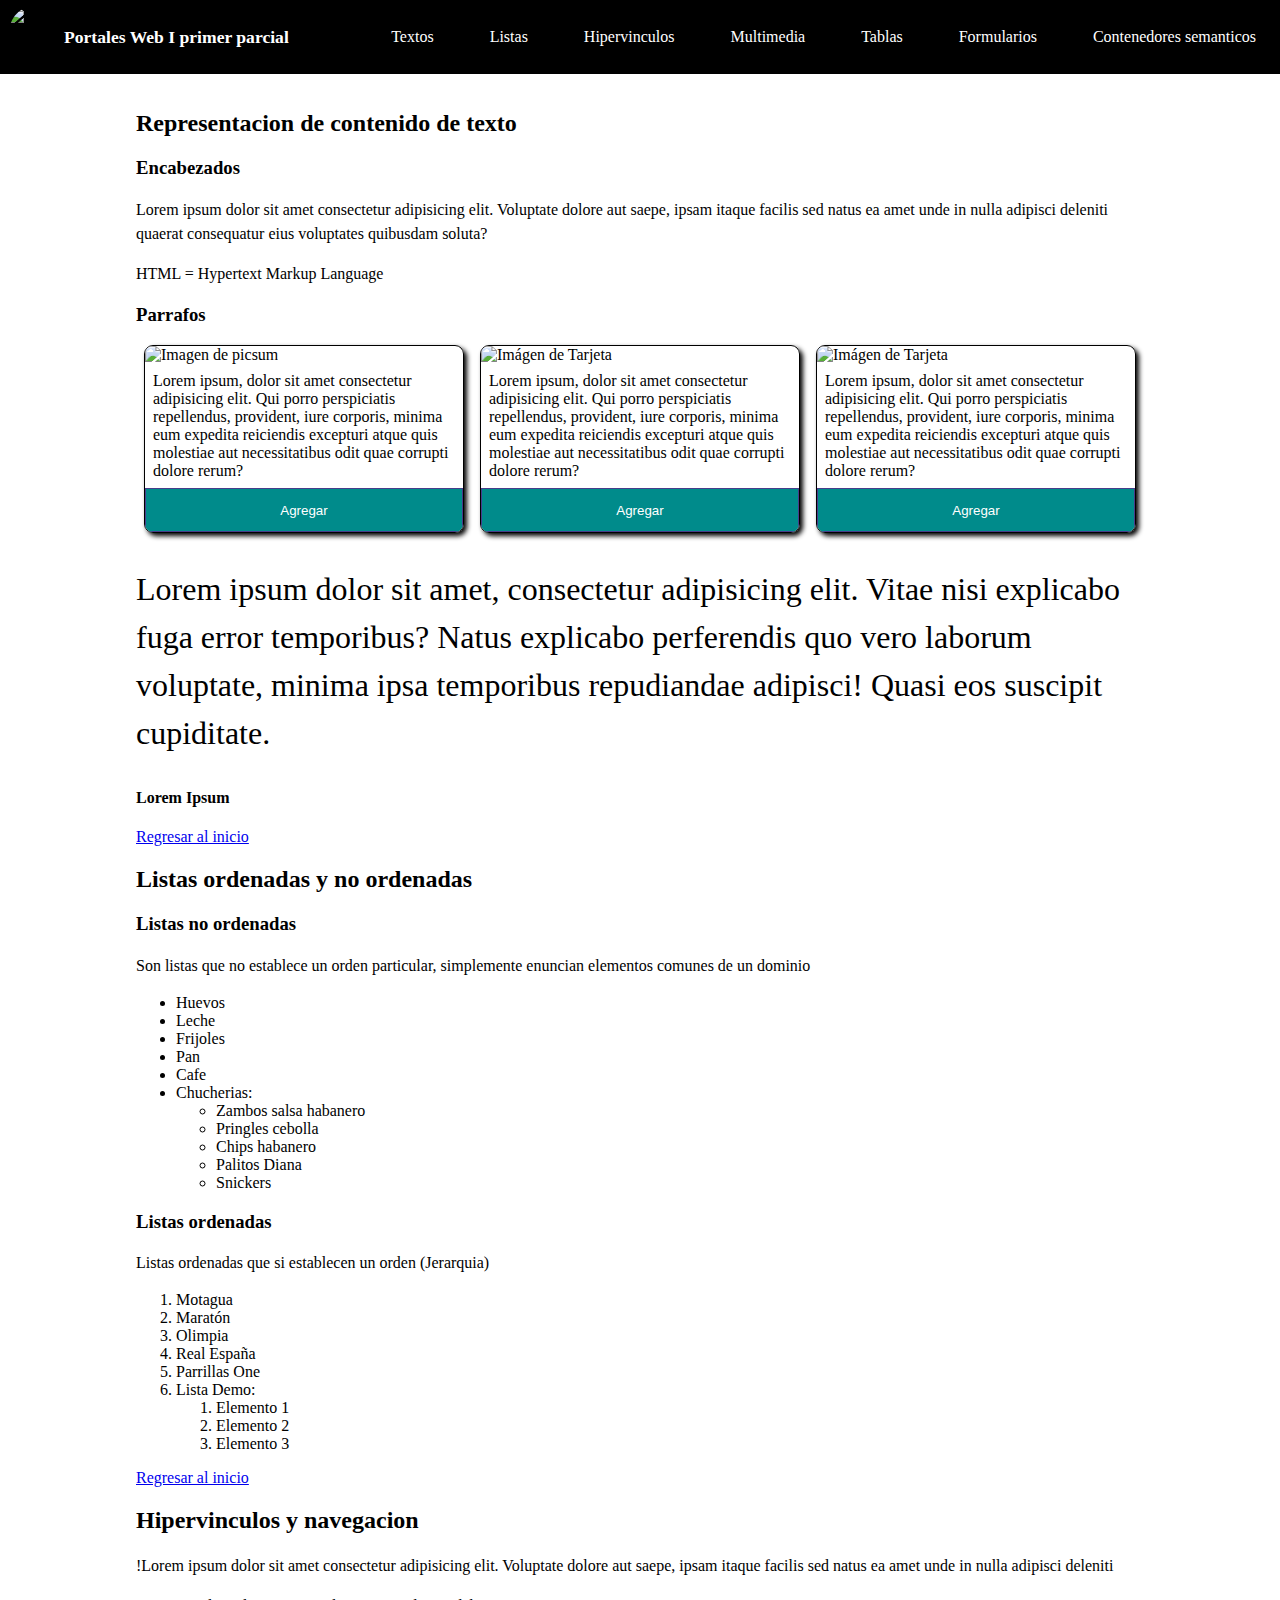
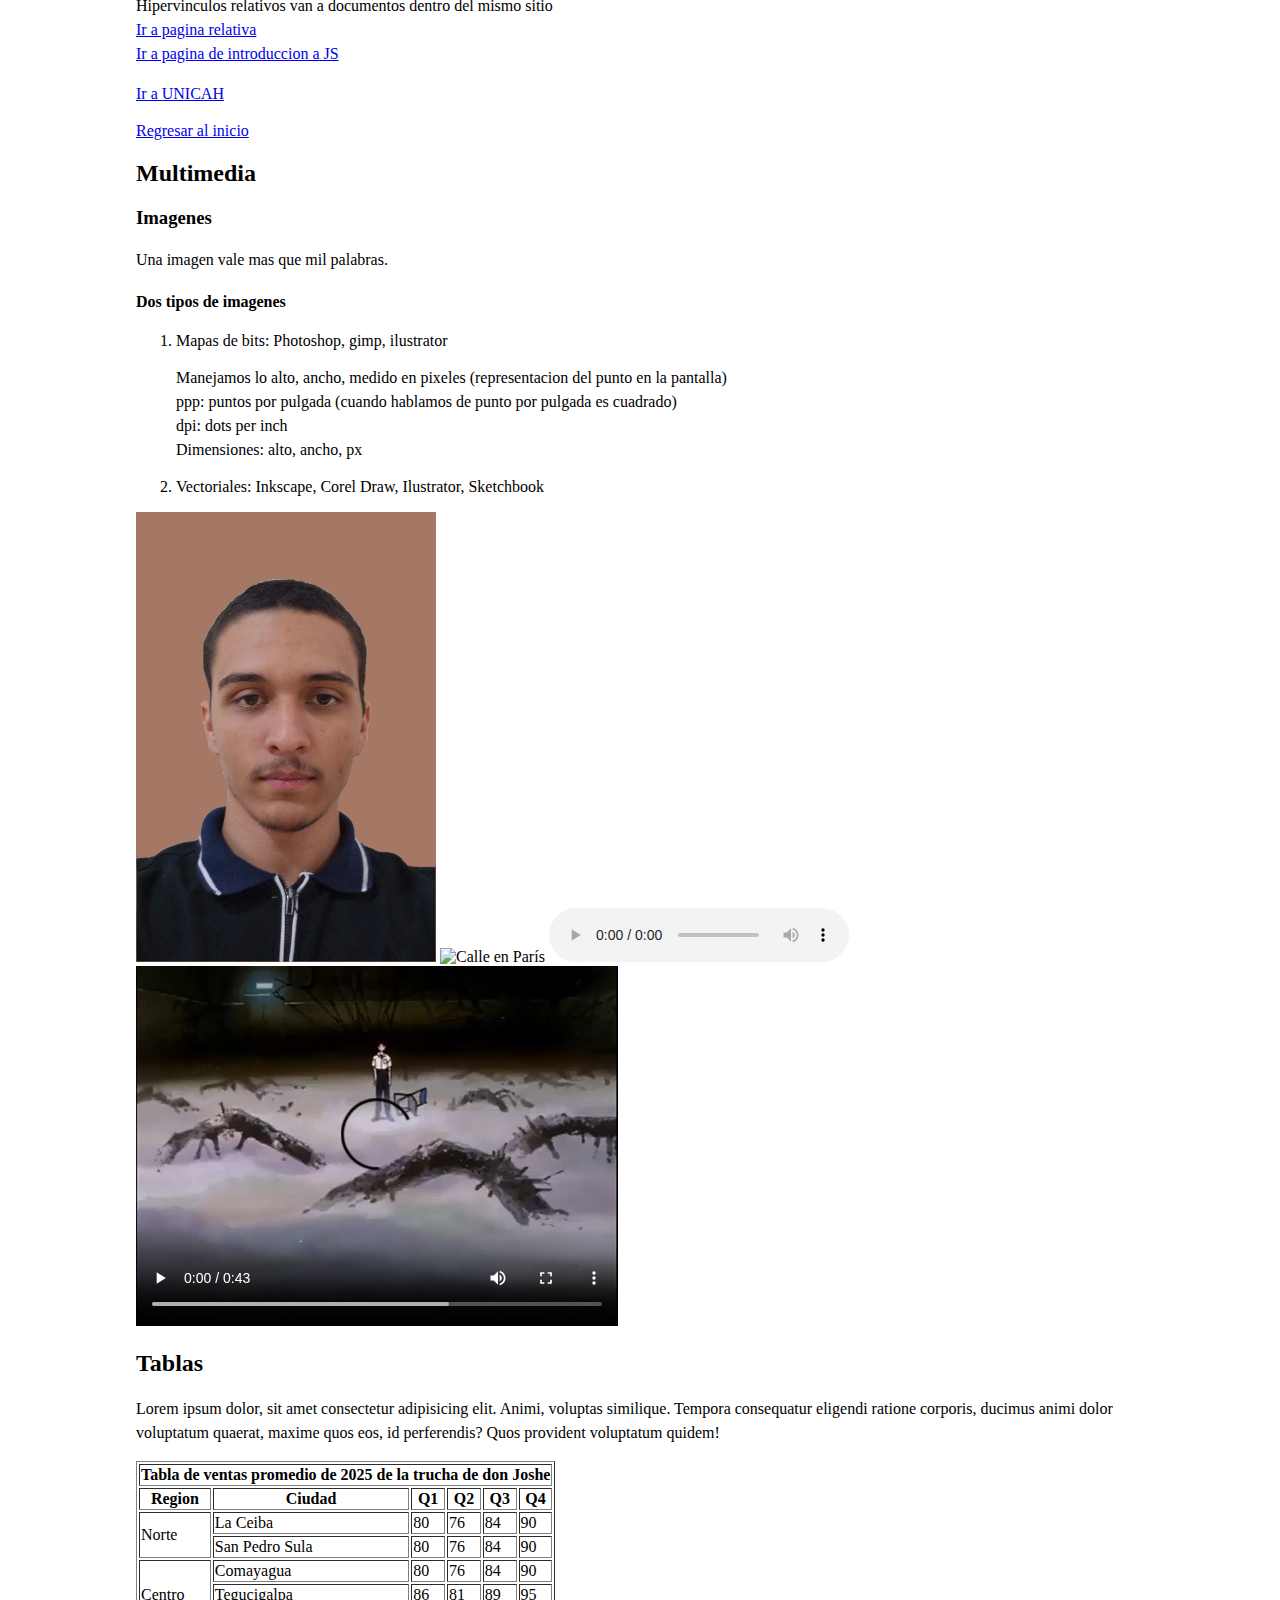
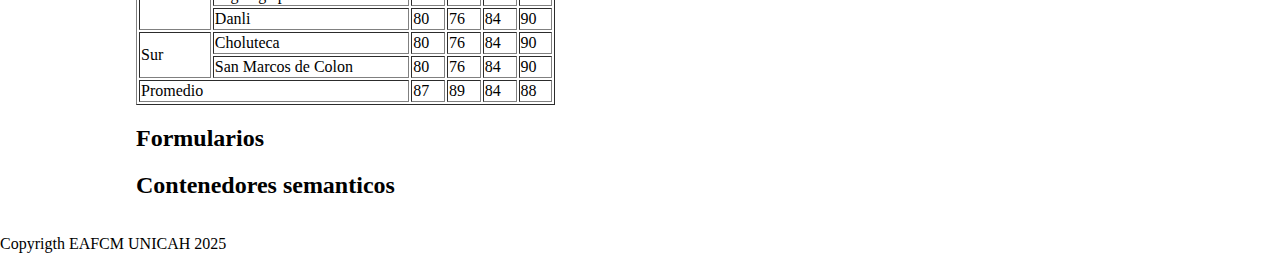
==== commit 7d667a5a: "feat: Estilando con css v1.1" ====
--- a/index.html
+++ b/index.html
@@ -51,7 +51,7 @@
                     <div class="card">
                         <img src="https://picsum.photos/id/140/300/200" alt="Imágen de Tarjeta" />
                         <div class="cardBody">
-                            Lorem ipsum dolor sit amet consectetur adipisicing elit. Laudantium reiciendis maxime.
+                            Lorem ipsum, dolor sit amet consectetur adipisicing elit. Qui porro perspiciatis repellendus, provident, iure corporis, minima eum expedita reiciendis excepturi atque quis molestiae aut necessitatibus odit quae corrupti dolore rerum?
                         </div>
                         <div class="cardFooter">
                             <button>Agregar</button>
@@ -60,7 +60,7 @@
                     <div class="card">
                         <img src="https://picsum.photos/id/140/300/200" alt="Imágen de Tarjeta" />
                         <div class="cardBody">
-                            Lorem ipsum dolor sit amet consectetur adipisicing elit. Laudantium reiciendis maxime.
+                            Lorem ipsum, dolor sit amet consectetur adipisicing elit. Qui porro perspiciatis repellendus, provident, iure corporis, minima eum expedita reiciendis excepturi atque quis molestiae aut necessitatibus odit quae corrupti dolore rerum?
                         </div>
                         <div class="cardFooter">
                             <button>Agregar</button>
@@ -75,7 +75,7 @@
                         repudiandae adipisci! Quasi eos suscipit cupiditate.
                     </p>
                 </section>
-                
+
             <h4>Lorem Ipsum</h4>
         <a href="#idx" id="demo">Regresar al inicio</a>
         <h2 id="ch2" >Listas ordenadas y no ordenadas</h2>
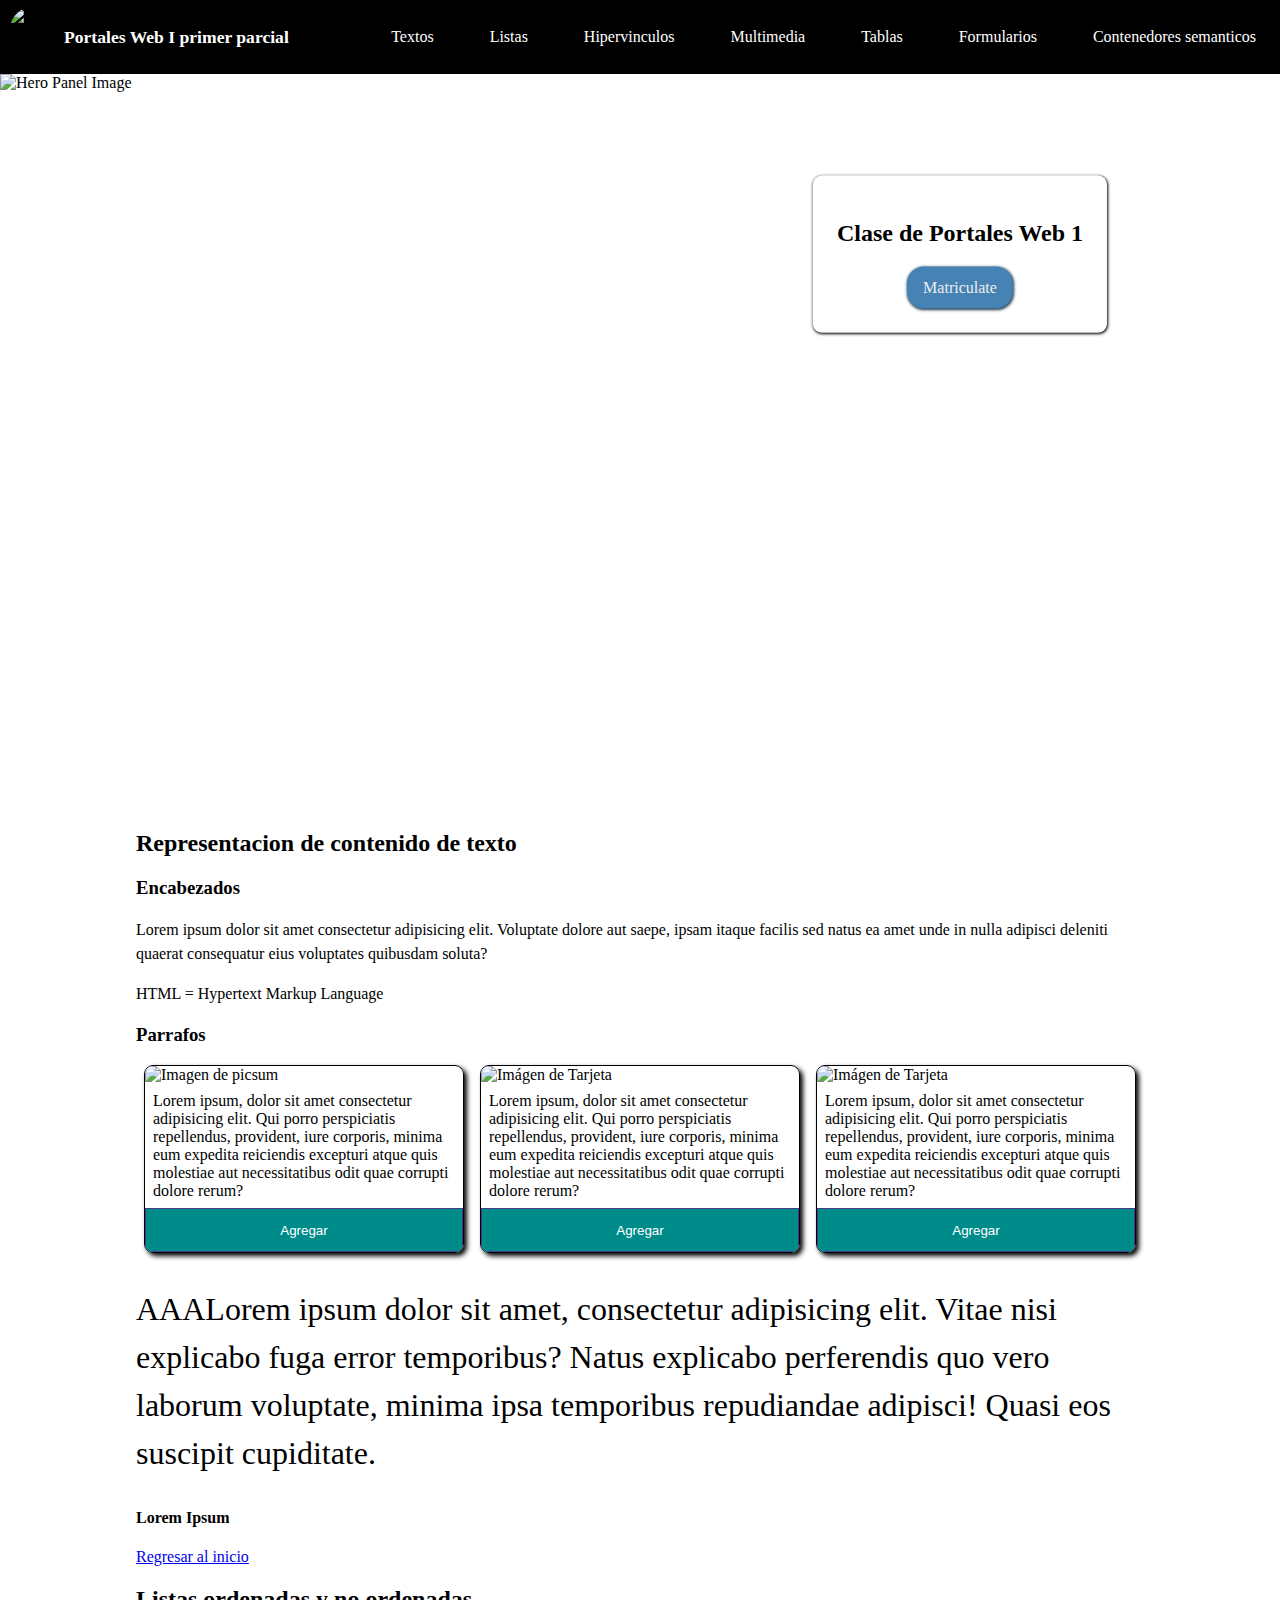
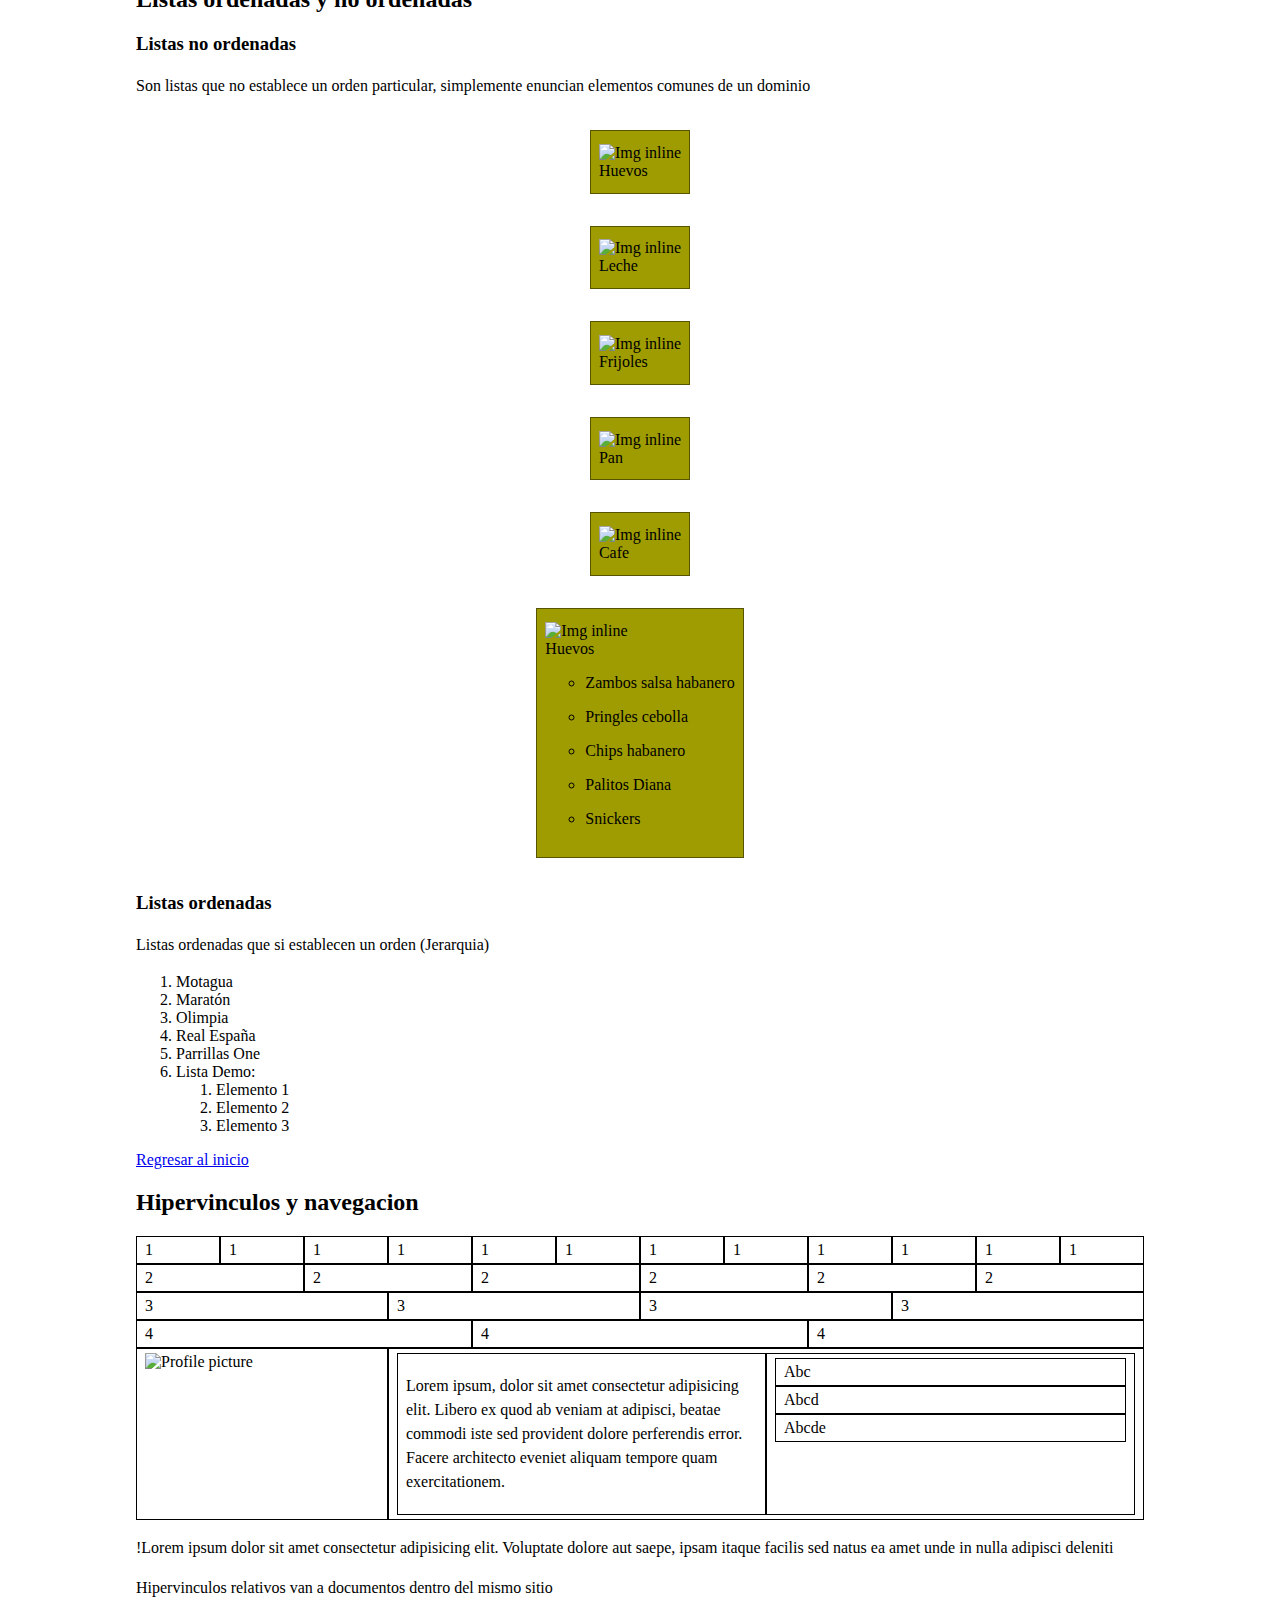
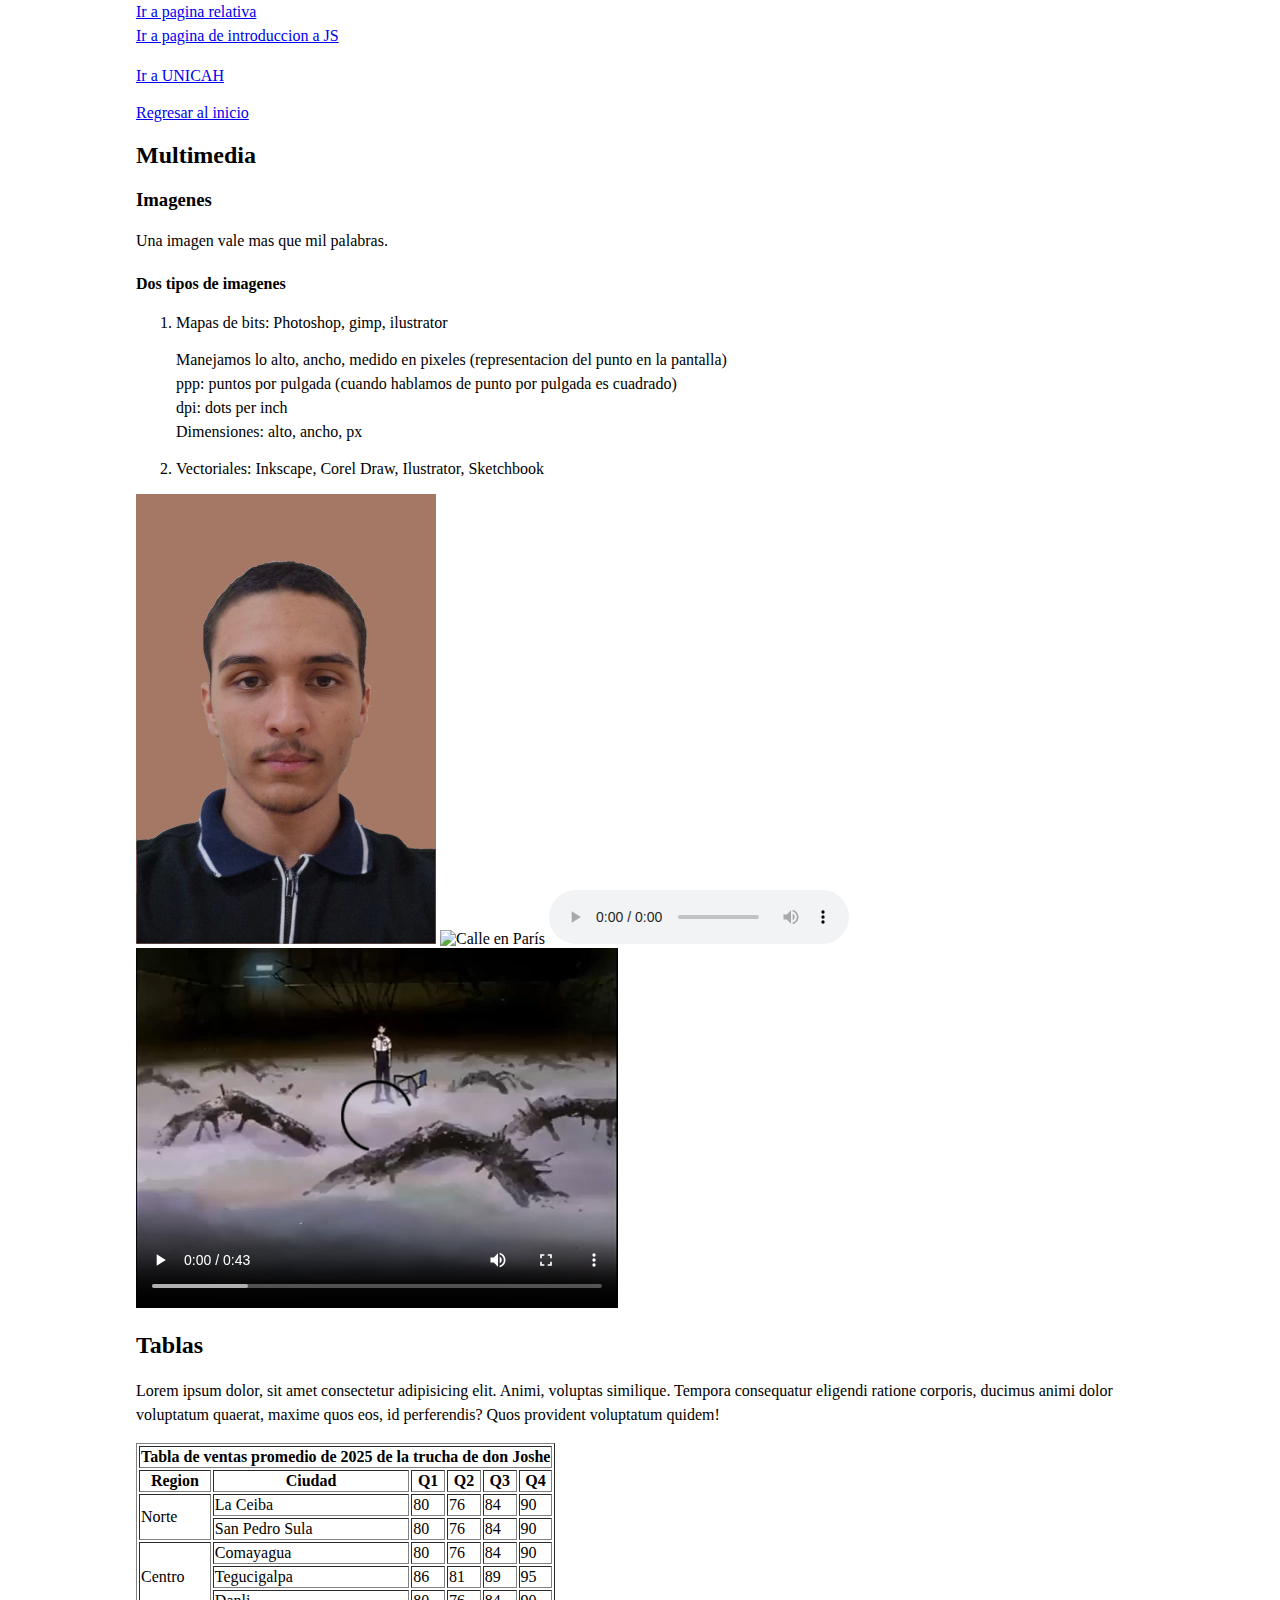
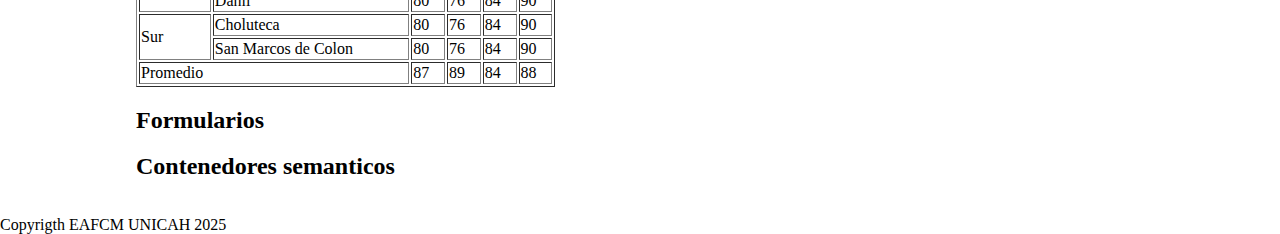
==== commit 0d7bc247: "feat: Grilla 12 columnas y Hero Panel" ====
--- a/index.html
+++ b/index.html
@@ -1,140 +1,256 @@
 <!DOCTYPE html>
 <html>
-    <head>
-        <meta charset = "utf-8">
-        <meta name="viewport" content="width=device-width, initial-scale=1.0"/> 
-        <title>Portales Web I 1 2025</title>
-        <link rel="stylesheet" href="css/estilos.css"/>
-    </head>
-
-    <body>
-        <header>
-            <div>
-                <img src="https://picsum.photos/id/96/64/64" alt="Logo de la pagina"/>
-                <h1 id="idx">Portales Web I primer parcial</h1>
+
+<head>
+    <meta charset="utf-8">
+    <meta name="viewport" content="width=device-width, initial-scale=1.0" />
+    <title>Portales Web I 1 2025</title>
+    <link rel="stylesheet" href="css/grid.css" />
+    <link rel="stylesheet" href="css/estilos.css" />
+</head>
+
+<body>
+    <header>
+        <div>
+            <img src="https://picsum.photos/id/96/64/64" alt="Logo de la pagina" />
+            <h1 id="idx">Portales Web I primer parcial</h1>
+        </div>
+        <nav>
+            <ul>
+                <li><a href="#ch1" title="Representacion de textos en html">Textos</a></li>
+                <li><a href="#ch2" title="Listas Ordenadas y no ordenadas">Listas</a></li>
+                <li><a href="#ch3" title="Hipervinculos y navegacion">Hipervinculos</a></li>
+                <li><a href="#ch4">Multimedia</a></li>
+                <li><a href="#ch5">Tablas</a></li>
+                <li><a href="#ch6">Formularios</a></li>
+                <li><a href="#ch7">Contenedores semanticos</a></li>
+            </ul>
+        </nav>
+    </header>
+    <main>
+        <section class="hero-panel">
+            <picture>
+                <source srcset="https://picsum.photos/id/45/1300/900" media="(min-width:1025px)"/>
+                <source srcset="https://picsum.photos/id/45/1024/720" media="(min-width:768px)"/>
+                <img src="https://picsum.photos/id/45/400/400" alt="Hero Panel Image"/>
+            </picture>
+            <div class="q2">
+                <h2>Clase de Portales Web 1</h2>
+                <a href="" class="btn-accent">Matriculate</a>
             </div>
-            <nav>
-                <ul>
-                    <li><a href="#ch1" title="Representacion de textos en html">Textos</a></li>
-                    <li><a href="#ch2" title="Listas Ordenadas y no ordenadas">Listas</a></li>
-                    <li><a href="#ch3" title="Hipervinculos y navegacion">Hipervinculos</a></li>
-                    <li><a href="#ch4">Multimedia</a></li>
-                    <li><a href="#ch5">Tablas</a></li>
-                    <li><a href="#ch6">Formularios</a></li>
-                    <li><a href="#ch7">Contenedores semanticos</a></li>
-                </ul>
-            </nav>
-        </header>
-        <main>
-            <div class="contenedor">
-                <h2 id="ch1" >Representacion de contenido de texto</h2>
-                <h3>Encabezados</h3>
+        </section>
+        <div class="contenedor">
+            <h2 id="ch1">Representacion de contenido de texto</h2>
+            <h3>Encabezados</h3>
+            <p>
+                Lorem ipsum dolor sit amet consectetur adipisicing elit. Voluptate dolore aut saepe,
+                ipsam itaque facilis sed natus ea amet unde in nulla adipisci deleniti quaerat consequatur
+                eius voluptates quibusdam soluta?
+            </p>
+            <p>
+                HTML = Hypertext Markup Language
+            </p>
+            <h3>Parrafos</h3>
+            <section class="cardContainer">
+                <div class="card">
+                    <img src="https://picsum.photos/id/140/300/200" alt="Imagen de picsum" />
+                    <div class="cardBody">
+                        Lorem ipsum, dolor sit amet consectetur adipisicing elit. Qui porro perspiciatis repellendus,
+                        provident, iure corporis, minima eum expedita reiciendis excepturi atque quis molestiae aut
+                        necessitatibus odit quae corrupti dolore rerum?
+                    </div>
+                    <div class="cardFooter">
+                        <button>Agregar</button>
+                    </div>
+                </div>
+                <div class="card">
+                    <img src="https://picsum.photos/id/140/300/200" alt="Imágen de Tarjeta" />
+                    <div class="cardBody">
+                        Lorem ipsum, dolor sit amet consectetur adipisicing elit. Qui porro perspiciatis repellendus,
+                        provident, iure corporis, minima eum expedita reiciendis excepturi atque quis molestiae aut
+                        necessitatibus odit quae corrupti dolore rerum?
+                    </div>
+                    <div class="cardFooter">
+                        <button>Agregar</button>
+                    </div>
+                </div>
+                <div class="card">
+                    <img src="https://picsum.photos/id/140/300/200" alt="Imágen de Tarjeta" />
+                    <div class="cardBody">
+                        Lorem ipsum, dolor sit amet consectetur adipisicing elit. Qui porro perspiciatis repellendus,
+                        provident, iure corporis, minima eum expedita reiciendis excepturi atque quis molestiae aut
+                        necessitatibus odit quae corrupti dolore rerum?
+                    </div>
+                    <div class="cardFooter">
+                        <button>Agregar</button>
+                    </div>
+                </div>
+            </section>
+
+            <section class="demoEMRem">
                 <p>
-                    Lorem ipsum dolor sit amet consectetur adipisicing elit. Voluptate dolore aut saepe, 
-                    ipsam itaque facilis sed natus ea amet unde in nulla adipisci deleniti quaerat consequatur 
-                    eius voluptates quibusdam soluta?
+                    AAALorem ipsum dolor sit amet, consectetur adipisicing elit. Vitae nisi explicabo fuga error
+                    temporibus? Natus explicabo perferendis quo vero laborum voluptate, minima ipsa temporibus
+                    repudiandae adipisci! Quasi eos suscipit cupiditate.
                 </p>
-                <p>
-                    HTML = Hypertext Markup Language
-                </p>
-                <h3>Parrafos</h3>
-                <section class="cardContainer">
-                    <div class="card">
-                        <img src="https://picsum.photos/id/140/300/200" alt="Imagen de picsum"/>
-                        <div class="cardBody">
-                            Lorem ipsum, dolor sit amet consectetur adipisicing elit. Qui porro perspiciatis repellendus, provident, iure corporis, minima eum expedita reiciendis excepturi atque quis molestiae aut necessitatibus odit quae corrupti dolore rerum?
+            </section>
+
+            <h4>Lorem Ipsum</h4>
+            <a href="#idx" id="demo">Regresar al inicio</a>
+            <h2 id="ch2">Listas ordenadas y no ordenadas</h2>
+            <h3>Listas no ordenadas</h3>
+            <p>Son listas que no establece un orden particular, simplemente enuncian elementos comunes de un dominio
+                <!-- ol order list -->
+            <ul class="smallTags">
+                <li>
+                    <div>
+                        <img src="https://placehold.co/180x64" alt="Img inline">
+                        <span>Huevos</span>
+                    </div>
+                </li>
+                <li>
+                    <div>
+                        <img src="https://placehold.co/180x64" alt="Img inline">
+                        <span>Leche</span>
+                    </div>
+                </li>
+                <li>
+                    <div>
+                        <img src="https://placehold.co/180x64" alt="Img inline">
+                        <span>Frijoles</span>
+                    </div>
+                </li>
+                <li>
+                    <div>
+                        <img src="https://placehold.co/180x64" alt="Img inline">
+                        <span>Pan</span>
+                    </div>
+                </li>
+                <li>
+                    <div>
+                        <img src="https://placehold.co/180x64" alt="Img inline">
+                        <span>Cafe</span>
+                    </div>
+                </li>
+                <li>
+                    <div>
+                        <img src="https://placehold.co/180x64" alt="Img inline">
+                        <span>Huevos</span>
+                        <ul>
+                            <li>Zambos salsa habanero</li>
+                            <li>Pringles cebolla</li>
+                            <li>Chips habanero</li>
+                            <li>Palitos Diana</li>
+                            <li>Snickers</li>
+                        </ul>
+                    </div>
+                </li>
+            </ul>
+            </p>
+            <h3>Listas ordenadas</h3>
+            <p>
+                Listas ordenadas que si establecen un orden (Jerarquia)
+            <ol>
+                <li>Motagua</li>
+                <li>Maratón</li>
+                <li>Olimpia</li>
+                <li>Real España</li>
+                <li>Parrillas One</li>
+                <li>Lista Demo:
+                    <ol>
+                        <li>Elemento 1</li>
+                        <li>Elemento 2</li>
+                        <li>Elemento 3</li>
+                    </ol>
+                </li>
+            </ol>
+            </p>
+            <a href="#idx">Regresar al inicio</a>
+            <h2 id="ch3">Hipervinculos y navegacion</h2>
+            <section class="grid">
+                <div class="row">
+                    <div class="col-1">1</div>
+                    <div class="col-1">1</div>
+                    <div class="col-1">1</div>
+                    <div class="col-1">1</div>
+                    <div class="col-1">1</div>
+                    <div class="col-1">1</div>
+                    <div class="col-1">1</div>
+                    <div class="col-1">1</div>
+                    <div class="col-1">1</div>
+                    <div class="col-1">1</div>
+                    <div class="col-1">1</div>
+                    <div class="col-1">1</div>
+                </div>
+                <div class="row">
+                    <div class="col-2">2</div>
+                    <div class="col-2">2</div>
+                    <div class="col-2">2</div>
+                    <div class="col-2">2</div>
+                    <div class="col-2">2</div>
+                    <div class="col-2">2</div>
+                </div>
+                <div class="row">
+                    <div class="col-3">3</div>
+                    <div class="col-3">3</div>
+                    <div class="col-3">3</div>
+                    <div class="col-3">3</div>
+                </div>
+                <div class="row">
+                    <div class="col-4">4</div>
+                    <div class="col-4">4</div>
+                    <div class="col-4">4</div>
+                </div>
+            </section>
+            <section class="grid">
+                <div class="row">
+                    <div class="col-3">
+                        <img src="https://placehold.co/180x300" alt="Profile picture" />
+                    </div>
+                    <div class="col-9">
+                        <div class="row">
+                            <div class="col-6">
+                                <p>Lorem ipsum, dolor sit amet consectetur adipisicing elit. Libero ex quod ab veniam at
+                                    adipisci, beatae commodi iste sed provident dolore perferendis error. Facere
+                                    architecto eveniet aliquam tempore quam exercitationem.</p>
+                            </div>
+                            <div class="col-6">
+                                <div class="row">
+                                    <div class="col-12">
+                                        Abc
+                                    </div>
+                                </div>
+                                <div class="row">
+                                    <div class="col-12">
+                                        Abcd
+                                    </div>
+                                </div>
+                                <div class="row">
+                                    <div class="col-12">
+                                        Abcde
+                                    </div>
+                                </div>
+                            </div>
                         </div>
-                        <div class="cardFooter">
-                            <button>Agregar</button>
-                        </div>
-                    </div>
-                    <div class="card">
-                        <img src="https://picsum.photos/id/140/300/200" alt="Imágen de Tarjeta" />
-                        <div class="cardBody">
-                            Lorem ipsum, dolor sit amet consectetur adipisicing elit. Qui porro perspiciatis repellendus, provident, iure corporis, minima eum expedita reiciendis excepturi atque quis molestiae aut necessitatibus odit quae corrupti dolore rerum?
-                        </div>
-                        <div class="cardFooter">
-                            <button>Agregar</button>
-                        </div>
-                    </div>
-                    <div class="card">
-                        <img src="https://picsum.photos/id/140/300/200" alt="Imágen de Tarjeta" />
-                        <div class="cardBody">
-                            Lorem ipsum, dolor sit amet consectetur adipisicing elit. Qui porro perspiciatis repellendus, provident, iure corporis, minima eum expedita reiciendis excepturi atque quis molestiae aut necessitatibus odit quae corrupti dolore rerum?
-                        </div>
-                        <div class="cardFooter">
-                            <button>Agregar</button>
-                        </div>
-                    </div>
-                </section>
-
-                <section class = "demoEMRem">
-                    <p>
-                        Lorem ipsum dolor sit amet, consectetur adipisicing elit. Vitae nisi explicabo fuga error 
-                        temporibus? Natus explicabo perferendis quo vero laborum voluptate, minima ipsa temporibus 
-                        repudiandae adipisci! Quasi eos suscipit cupiditate.
-                    </p>
-                </section>
-
-            <h4>Lorem Ipsum</h4>
-        <a href="#idx" id="demo">Regresar al inicio</a>
-        <h2 id="ch2" >Listas ordenadas y no ordenadas</h2>
-            <h3>Listas no ordenadas</h3>
-                <p>Son listas que no establece un orden particular, simplemente enuncian elementos comunes  de un dominio
-                    <!-- ol order list -->
-                     <ul>
-                        <li>Huevos</li> <!-- li list item -->
-                        <li>Leche</li>
-                        <li>Frijoles</li>
-                        <li>Pan</li>
-                        <li>Cafe</li>
-                        <li>Chucherias: 
-                            <ul>
-                                <li>Zambos salsa habanero</li>
-                                <li>Pringles cebolla</li>
-                                <li>Chips habanero</li>
-                                <li>Palitos Diana</li>
-                                <li>Snickers</li>
-                            </ul>
-                        </li>
-                     </ul>
-                </p>
-            <h3>Listas ordenadas</h3>
-                <p>
-                    Listas ordenadas que si establecen un orden (Jerarquia)
-                    <ol>
-                        <li>Motagua</li>
-                        <li>Maratón</li>
-                        <li>Olimpia</li>
-                        <li>Real España</li>
-                        <li>Parrillas One</li>
-                        <li>Lista Demo:
-                            <ol>
-                                <li>Elemento 1</li>
-                                <li>Elemento 2</li>
-                                <li>Elemento 3</li>
-                            </ol>
-                        </li>
-                    </ol>
-                </p>
-        <a href="#idx">Regresar al inicio</a>
-        <h2 id="ch3">Hipervinculos y navegacion</h2>   
-            <p>
-                !Lorem ipsum dolor sit amet consectetur adipisicing elit. Voluptate dolore      
+                    </div>
+                </div>
+            </section>
+            <p>
+                !Lorem ipsum dolor sit amet consectetur adipisicing elit. Voluptate dolore
                 aut saepe, ipsam itaque facilis sed natus ea amet unde in nulla adipisci deleniti
             </p>
-            <p>Hipervinculos relativos van a documentos dentro del mismo sitio<br/>
-            <a href="relativos.html">Ir a pagina relativa</a><br/>
-            <a href="carpetaprueba/introjavascript.html">Ir a pagina de introduccion a JS</a>
-            </p>
-        <!-- https://www.unicah.edu:9090/algo/pagina.html (URL Completa)-->
-        <!-- (protocolo)://(subdominio).(dominio) [:puerto]/recurso  -->
-         <p>
-            <a href="https://www.unicah.edu" target="_blank">Ir a UNICAH</a>
-         </p>
-
-        <a href="#idx">Regresar al inicio</a>
-        <h2 id="ch4">Multimedia</h2>
+            <p>Hipervinculos relativos van a documentos dentro del mismo sitio<br />
+                <a href="relativos.html">Ir a pagina relativa</a><br />
+                <a href="carpetaprueba/introjavascript.html">Ir a pagina de introduccion a JS</a>
+            </p>
+            <!-- https://www.unicah.edu:9090/algo/pagina.html (URL Completa)-->
+            <!-- (protocolo)://(subdominio).(dominio) [:puerto]/recurso  -->
+            <p>
+                <a href="https://www.unicah.edu" target="_blank">Ir a UNICAH</a>
+            </p>
+
+            <a href="#idx">Regresar al inicio</a>
+            <h2 id="ch4">Multimedia</h2>
             <h3>Imagenes</h3>
             <p>
                 Una imagen vale mas que mil palabras.
@@ -142,128 +258,131 @@
             <h4>Dos tipos de imagenes</h4>
             <ol>
                 <li>Mapas de bits: Photoshop, gimp, ilustrator</li>
-                    <p>
-                        Manejamos lo alto, ancho, medido en pixeles (representacion del punto en la pantalla)<br/>
-                        ppp: puntos por pulgada (cuando hablamos de punto por pulgada es cuadrado)<br/>
-                        dpi: dots per inch<br/>
-                        Dimensiones: alto, ancho, px
-                    </p>
+                <p>
+                    Manejamos lo alto, ancho, medido en pixeles (representacion del punto en la pantalla)<br />
+                    ppp: puntos por pulgada (cuando hablamos de punto por pulgada es cuadrado)<br />
+                    dpi: dots per inch<br />
+                    Dimensiones: alto, ancho, px
+                </p>
                 <li>Vectoriales: Inkscape, Corel Draw, Ilustrator, Sketchbook</li>
             </ol>
 
-        <img src="images/selfie_web.jpg" alt="Foto de perfil"/>
-
-        <picture>
-            <source srcset="https://picsum.photos/id/212/1200/720" media="(min-width:1025px)"/>
-            <source srcset="https://picsum.photos/id/212/1024/640" media="(min-width:481px)"/>
-            <img src="https://picsum.photos/id/212/480/480" alt="Calle en París"/> 
-        </picture>
-
-        <audio controls>
-            <source src="https://www.soundhelix.com/examples/mp3/SoundHelix-Song-1.mp3" type="audio/mpeg"/>
-            <source src="https://www.soundhelix.com/examples/mp3/SoundHelix-Song-1.ogg" type="audio/vorbis"/>
-        </audio>
-
-        <video controls>
-            <source src="multimedia/Felicidades.mp4" type="video/mp4"/>
-        </video>
-
-        <h2 id="ch5">Tablas</h2>
-            <p>
-                Lorem ipsum dolor, sit amet consectetur adipisicing elit. Animi, voluptas similique. Tempora consequatur eligendi ratione corporis, ducimus animi dolor voluptatum quaerat, maxime quos eos, id perferendis? Quos provident voluptatum quidem!
+            <img src="images/selfie_web.jpg" alt="Foto de perfil" />
+
+            <picture>
+                <source srcset="https://picsum.photos/id/212/1200/720" media="(min-width:1025px)" />
+                <source srcset="https://picsum.photos/id/212/1024/640" media="(min-width:481px)" />
+                <img src="https://picsum.photos/id/212/480/480" alt="Calle en París" />
+            </picture>
+
+            <audio controls>
+                <source src="https://www.soundhelix.com/examples/mp3/SoundHelix-Song-1.mp3" type="audio/mpeg" />
+                <source src="https://www.soundhelix.com/examples/mp3/SoundHelix-Song-1.ogg" type="audio/vorbis" />
+            </audio>
+
+            <video controls>
+                <source src="multimedia/Felicidades.mp4" type="video/mp4" />
+            </video>
+
+            <h2 id="ch5">Tablas</h2>
+            <p>
+                Lorem ipsum dolor, sit amet consectetur adipisicing elit. Animi, voluptas similique. Tempora consequatur
+                eligendi ratione corporis, ducimus animi dolor voluptatum quaerat, maxime quos eos, id perferendis? Quos
+                provident voluptatum quidem!
             </p>
             <table border="1">
                 <thead>
-                <tr>
-                    <th colspan="6">Tabla de ventas promedio de 2025 de la trucha de don Joshe</th>
-                    
-                </tr>
-                <tr>
-                    <th>Region</th>
-                    <th>Ciudad</th>
-                    <th>Q1</th>
-                    <th>Q2</th>
-                    <th>Q3</th>
-                    <th>Q4</th>
-                </tr>
-            </thead>
-            <tbody>
-                <tr>
-                    <td rowspan="2">Norte</td>
-                    <td>La Ceiba</td>
-                    <td>80</td>
-                    <td>76</td>
-                    <td>84</td>
-                    <td>90</td>
-                </tr>
-                <tr>
-                    
-                    <td>San Pedro Sula</td>
-                    <td>80</td>
-                    <td>76</td>
-                    <td>84</td>
-                    <td>90</td>
-                </tr>
-                <tr>
-                    <td rowspan="3">Centro</td>
-                    <td>Comayagua</td>
-                    <td>80</td>
-                    <td>76</td>
-                    <td>84</td>
-                    <td>90</td>
-                </tr>
-                <tr>
-                    
-                    <td>Tegucigalpa</td>
-                    <td>86</td>
-                    <td>81</td>
-                    <td>89</td>
-                    <td>95</td>
-                </tr>
-                <tr>
-                  
-                    <td>Danli</td>
-                    <td>80</td>
-                    <td>76</td>
-                    <td>84</td>
-                    <td>90</td>
-                </tr>
-                <tr>
-                    <td rowspan="2">Sur</td>
-                    <td>Choluteca</td>
-                    <td>80</td>
-                    <td>76</td>
-                    <td>84</td>
-                    <td>90</td>
-                </tr>
-                <tr>
-                   
-                    <td>San Marcos de Colon</td>
-                    <td>80</td>
-                    <td>76</td>
-                    <td>84</td>
-                    <td>90</td>
-                </tr>
-            </tbody>
-            <tfoot>
-                <tr>
-                    <td colspan="2">Promedio</td>
-                    
-                    <td>87</td>
-                    <td>89</td>
-                    <td>84</td>
-                    <td>88</td>
-                </tr>
-            </tfoot>
+                    <tr>
+                        <th colspan="6">Tabla de ventas promedio de 2025 de la trucha de don Joshe</th>
+
+                    </tr>
+                    <tr>
+                        <th>Region</th>
+                        <th>Ciudad</th>
+                        <th>Q1</th>
+                        <th>Q2</th>
+                        <th>Q3</th>
+                        <th>Q4</th>
+                    </tr>
+                </thead>
+                <tbody>
+                    <tr>
+                        <td rowspan="2">Norte</td>
+                        <td>La Ceiba</td>
+                        <td>80</td>
+                        <td>76</td>
+                        <td>84</td>
+                        <td>90</td>
+                    </tr>
+                    <tr>
+
+                        <td>San Pedro Sula</td>
+                        <td>80</td>
+                        <td>76</td>
+                        <td>84</td>
+                        <td>90</td>
+                    </tr>
+                    <tr>
+                        <td rowspan="3">Centro</td>
+                        <td>Comayagua</td>
+                        <td>80</td>
+                        <td>76</td>
+                        <td>84</td>
+                        <td>90</td>
+                    </tr>
+                    <tr>
+
+                        <td>Tegucigalpa</td>
+                        <td>86</td>
+                        <td>81</td>
+                        <td>89</td>
+                        <td>95</td>
+                    </tr>
+                    <tr>
+
+                        <td>Danli</td>
+                        <td>80</td>
+                        <td>76</td>
+                        <td>84</td>
+                        <td>90</td>
+                    </tr>
+                    <tr>
+                        <td rowspan="2">Sur</td>
+                        <td>Choluteca</td>
+                        <td>80</td>
+                        <td>76</td>
+                        <td>84</td>
+                        <td>90</td>
+                    </tr>
+                    <tr>
+
+                        <td>San Marcos de Colon</td>
+                        <td>80</td>
+                        <td>76</td>
+                        <td>84</td>
+                        <td>90</td>
+                    </tr>
+                </tbody>
+                <tfoot>
+                    <tr>
+                        <td colspan="2">Promedio</td>
+
+                        <td>87</td>
+                        <td>89</td>
+                        <td>84</td>
+                        <td>88</td>
+                    </tr>
+                </tfoot>
             </table>
-        
-        <h2 id="ch6">Formularios</h2>
-       
-        <h2 id="ch7">Contenedores semanticos</h2>
-    </div>
+
+            <h2 id="ch6">Formularios</h2>
+
+            <h2 id="ch7">Contenedores semanticos</h2>
+        </div>
     </main>
     <footer>
         Copyrigth EAFCM UNICAH 2025
     </footer>
-    </body>
+</body>
+
 </html>--- a/css/grid.css
+++ b/css/grid.css
@@ -0,0 +1,41 @@
+.grid{
+    display: flex;
+    flex-direction: column; /*Eje vertical principal*/
+}
+.grid .row{
+    display: flex;
+    flex: 1 0 100%; /*permite estirarse, no encogerse*/
+    flex-direction: row;
+}
+.grid .center{
+    justify-content: center;
+    align-items: center;
+}
+.grid .centerY{
+    align-items: center; 
+}
+.grid .centerX{
+    justify-content: center;
+}
+.grid .row .centerY{
+    justify-content: center;
+}
+.grid .row .centerX{
+    align-items: center;
+}
+.grid .row [class*=col-]{ /*Cualquier elemento html con el atributo "class" contenga el contenido "col-"*/
+    border: 1px solid #000;
+    padding: 0.25rem 0.5rem; ;
+}
+.grid .row .col-1{flex: 0 0 calc(100% / 12)} /*no estirarse no encogerse*/
+.grid .row .col-2{flex: 0 0 calc(100% / 12 * 2)}
+.grid .row .col-3{flex: 0 0 calc(100% / 12 * 3)}
+.grid .row .col-4{flex: 0 0 calc(100% / 12 * 4)}
+.grid .row .col-5{flex: 0 0 calc(100% / 12 * 5)}
+.grid .row .col-6{flex: 0 0 calc(100% / 12 * 6)}
+.grid .row .col-7{flex: 0 0 calc(100% / 12 * 7)}
+.grid .row .col-8{flex: 0 0 calc(100% / 12 * 8)}
+.grid .row .col-9{flex: 0 0 calc(100% / 12 * 9)}
+.grid .row .col-10{flex: 0 0 calc(100% / 12 * 10)}
+.grid .row .col-11{flex: 0 0 calc(100% / 12 * 11)}
+.grid .row .col-12{flex: 0 0 calc(100% / 12 * 12)}--- a/css/estilos.css
+++ b/css/estilos.css
@@ -1,6 +1,6 @@
 
 *{
-    box-sizing: border-box;
+    box-sizing: border-box; /*Utiliza todo*/
 }
 body{
     margin: 0px;
@@ -13,7 +13,7 @@
     display: flex;
     justify-content: space-between;
     background-color: black;
-    align-items: center;
+    align-items: center; /* vertical */
 }
 header div{
     display: flex;
@@ -51,31 +51,31 @@
 }
 .contenedor{
     max-width:1024px;
-    margin: 0.5rem auto;
+    margin: 0.5rem auto; /*Arriba y abajo 0,5 rem (8 pixeles), derecha e izq auto, para centrarlo*/
     padding: 0.5rem;
+    overflow: hidden;
 }
 .cardContainer{
     display:flex;
     justify-content: center;
     align-items: center;
-    flex-wrap: wrap;
+    flex-wrap: wrap; /*Reduzca y pase a la siguiente linea para que no distorsione*/
     gap: 1rem;
 }
 .card{
-    overflow: hidden;
+    overflow: hidden; /*Esconde lo que salga del contenedor*/
     width: 320px;
     border: 1px solid #000;
     border-radius: 9px;
-    box-shadow: 3px 3px 5px #000;
+    box-shadow: 3px 3px 5px #000; /*3 horizontal, 3 vertical y 5 blur*/
 }
 .card img{
     width:100%;
     height: 200px;
-    object-fit: cover;
+    object-fit: cover; /*Va a mover para que quepa en espacio sin distorsionar*/
 }
 .card .cardBody{
     padding: 0.5rem;
-
 }
 .card .cardFooter button{
     background-color: darkcyan;
@@ -85,20 +85,21 @@
     padding: 0.85rem 0.75rem;
 }
 /*
-Unidades de Longitud
+Unidades de Longitud Para el modelo de cajas
 
-Absolutas
-1px
+Absolutas -> La unidad es la misma, no depende de nada
+1px -> Unidad mas comun, es un punto donde la pantalla definira un color
 1cm
 1in
 1yd
 
-Relativas
-100%
-100vh
-100vw
-1em
-1rem
+Relativas -> Unidad depende de algo
+100% -> Corresponde al 100% del espacio del contenedor padre
+100vh -> viewport height, 100% de la altura de la ventana, zona renderizable
+100vw -> viewport width, 100% del ancho de la ventana
+1em -> (entity m) Medida relativa a la tipografia, equivalente al espacio que toma la letra m de la tipografia utilizada, la m porque es la mas ancha
+1 em es equivalente a 16px, es relativo porque el contenedor define la unidad base
+1rem -> Usa el em de la raiz, la unidad establecida en el body. En relacion al body
 
 */
 .demoEMRem {
@@ -108,3 +109,73 @@
 .demoEMRem p {
     font-size:2rem
 }
+.smallTags{
+    list-style: none;
+    justify-content: space-between;
+    align-items: center;
+    flex-direction: column;
+    flex-wrap: wrap;/*Si no cabe, tirelo para abajo*/
+    padding: 0px;
+    display:flex; /*Tener estructura de lineas y todos los elementos deben caber en la linea*/
+
+}
+.smallTags li{
+    margin: 1rem 0rem;
+    /*display: inline-block; Mantiene las propiedades de bloque de manipular ancho alto, pero deja la caract de que lo que quepa va a seguir.*/
+}
+.smallTags li div{
+    background-color: #9f9c02;
+    padding: 0.8rem 0.5rem;
+    border: 1px solid #575501;
+}
+.smallTags li div img, .smallTags li div span{ /*La coma se utiliza para seleccionar varios elementos*/
+    display: block;
+}
+.hero-panel{
+    position: relative; /*Declara un plano cartesiano*/
+    width: 100%;
+    height: 80vh;/*Viewport high es la parte visible del ordenador*/
+}
+.hero-panel img{
+    width: 100%;
+    height: 100%; 
+    object-fit: cover; /**/
+    object-position: center;
+}
+.hero-panel div {
+    text-align: center;
+    position:absolute; /*Como usa posicion absoluta, va a usar el plano cartesiano inmediato superior declarado del hero-panel*/
+    top: 50%;
+    left: 50%;
+    background-color: rgba(255, 255, 255, 0.7);
+    padding:1.5rem;
+    box-shadow: 1px 1px 3px #000;
+    border-radius: 9px;
+    transform: translate(-50%, -50%); /*Mueve arriba, abajo, izq, der, basado en la referncia de la caja del elemento manipulado*/
+}
+.hero-panel div.q1{
+    top: 25%;
+    left: 25%;
+}
+.hero-panel div.q2{
+    top: 25%;
+    left: 75%;
+}
+.hero-panel div.q3{
+    top: 75%;
+    left: 25%;
+}
+.hero-panel div.q4{
+    top: 75%;
+    left: 75%;
+}
+.btn-accent{
+    display:inline-block;
+    text-decoration: none;
+    font-size: 1rem;
+    color:#eee;
+    background-color: steelblue;
+    padding: 0.75rem 1rem;
+    border-radius: 17px;
+    box-shadow: 1px 1px 3px #1c3448;
+}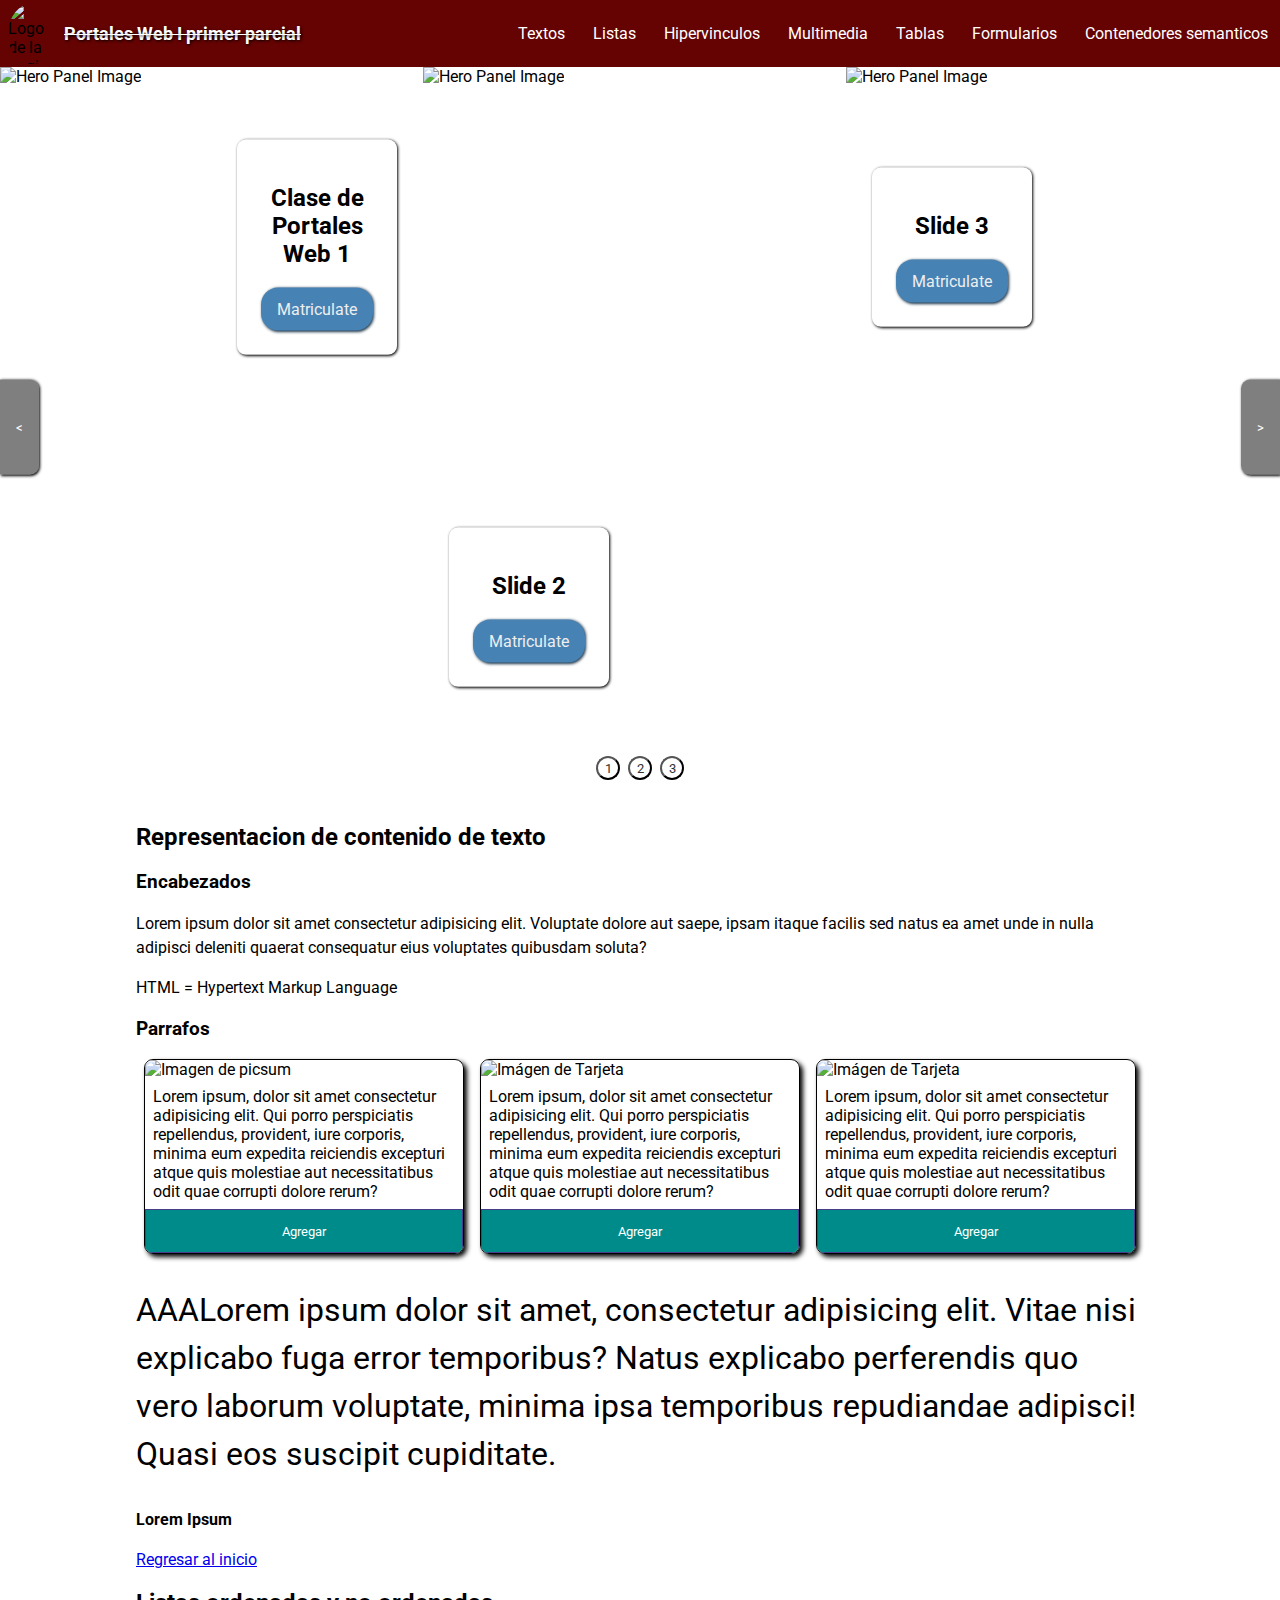
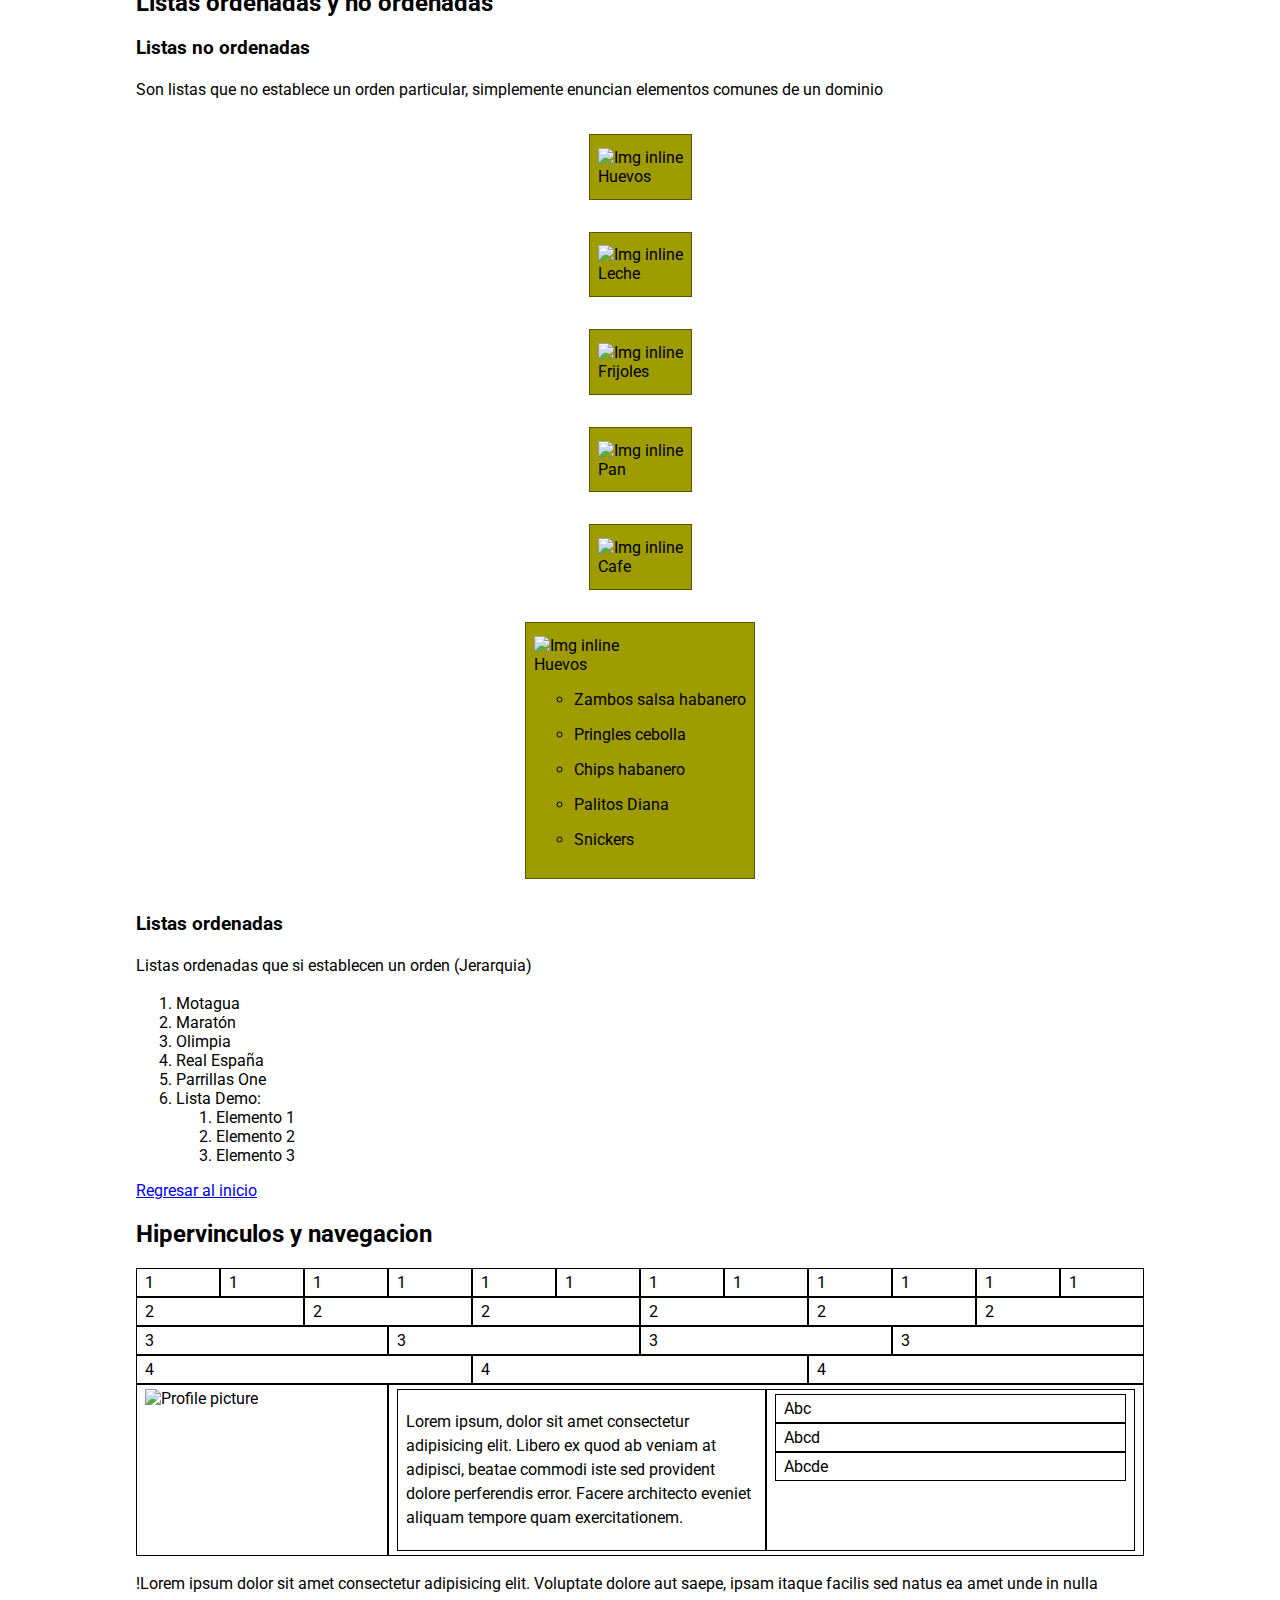
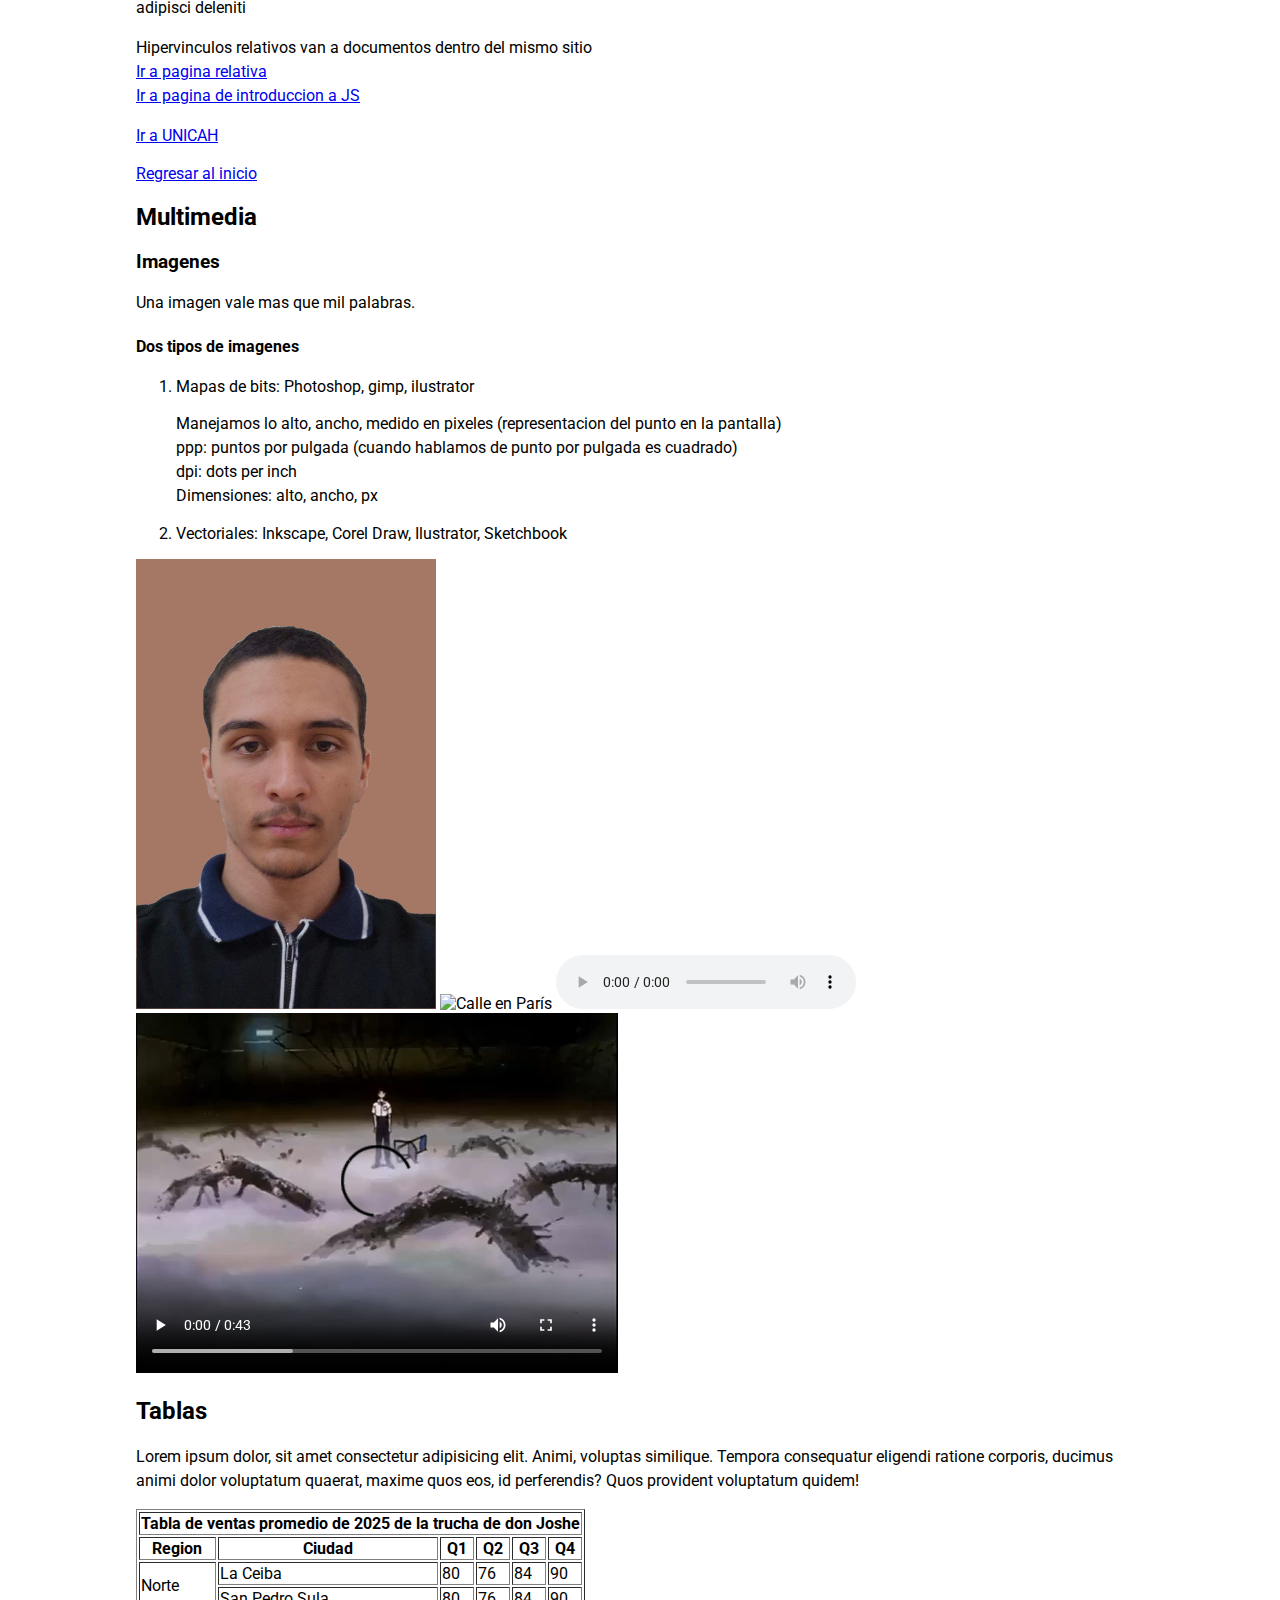
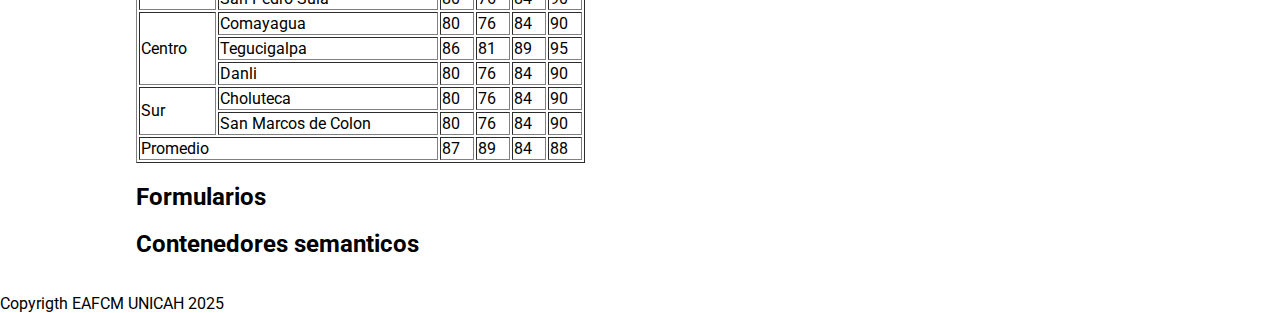
==== commit ac63f8b5: "feat: JS" ====
--- a/index.html
+++ b/index.html
@@ -7,13 +7,25 @@
     <title>Portales Web I 1 2025</title>
     <link rel="stylesheet" href="css/grid.css" />
     <link rel="stylesheet" href="css/estilos.css" />
+    <script>
+        let mensaje_a_mostrar = "Click al presiona id ch1";
+        document.addEventListener("DOMContentLoaded", () => {
+            let chElement1 = document.getElementById("ch1");
+            chElement1.addEventListener("click", (e) => {
+                e.preventDefault();
+                e.stopPropagation();
+                alert("Click al presionar ID ch1");
+            })
+        });
+    </script>
+    <script src="js/script.js"></script>
 </head>
 
 <body>
     <header>
         <div>
             <img src="https://picsum.photos/id/96/64/64" alt="Logo de la pagina" />
-            <h1 id="idx">Portales Web I primer parcial</h1>
+            <h1 id="idx" onclick="alert('Clicked on h1 portales web 1')">Portales Web I primer parcial</h1>
         </div>
         <nav>
             <ul>
@@ -28,16 +40,42 @@
         </nav>
     </header>
     <main>
-        <section class="hero-panel">
-            <picture>
-                <source srcset="https://picsum.photos/id/45/1300/900" media="(min-width:1025px)"/>
-                <source srcset="https://picsum.photos/id/45/1024/720" media="(min-width:768px)"/>
-                <img src="https://picsum.photos/id/45/400/400" alt="Hero Panel Image"/>
-            </picture>
-            <div class="q2">
-                <h2>Clase de Portales Web 1</h2>
-                <a href="" class="btn-accent">Matriculate</a>
-            </div>
+        <section class="carrusel">
+            <section class="track">
+                <section class="hero-panel">
+                    <picture>
+                        <source srcset="https://picsum.photos/id/45/1300/900" media="(min-width:1025px)" />
+                        <source srcset="https://picsum.photos/id/45/1024/720" media="(min-width:768px)" />
+                        <img src="https://picsum.photos/id/45/400/400" alt="Hero Panel Image" />
+                    </picture>
+                    <div class="q2">
+                        <h2>Clase de Portales Web 1</h2>
+                        <a href="" class="btn-accent">Matriculate</a>
+                    </div>
+                </section>
+                <section class="hero-panel">
+                    <picture>
+                        <source srcset="https://picsum.photos/id/46/1300/900" media="(min-width:1025px)" />
+                        <source srcset="https://picsum.photos/id/46/1024/720" media="(min-width:768px)" />
+                        <img src="https://picsum.photos/id/46/400/400" alt="Hero Panel Image" />
+                    </picture>
+                    <div class="q3">
+                        <h2>Slide 2</h2>
+                        <a href="" class="btn-accent">Matriculate</a>
+                    </div>
+                </section>
+                <section class="hero-panel">
+                    <picture>
+                        <source srcset="https://picsum.photos/id/47/1300/900" media="(min-width:1025px)" />
+                        <source srcset="https://picsum.photos/id/47/1024/720" media="(min-width:768px)" />
+                        <img src="https://picsum.photos/id/47/400/400" alt="Hero Panel Image" />
+                    </picture>
+                    <div class="q1">
+                        <h2>Slide 3</h2>
+                        <a href="" class="btn-accent">Matriculate</a>
+                    </div>
+                </section>
+            </section>
         </section>
         <div class="contenedor">
             <h2 id="ch1">Representacion de contenido de texto</h2>
--- a/css/estilos.css
+++ b/css/estilos.css
@@ -1,5 +1,8 @@
+
+@import url('https://fonts.googleapis.com/css2?family=Roboto:ital,wght@0,100..900;1,100..900&display=swap');
 
 *{
+    font-family: "Roboto", Arial, sans-serif;
     box-sizing: border-box; /*Utiliza todo*/
 }
 body{
@@ -11,6 +14,7 @@
 }
 header{
     display: flex;
+    flex-direction: column;
     justify-content: space-between;
     background-color: black;
     align-items: center; /* vertical */
@@ -23,6 +27,9 @@
     font-size: 1.1rem;
     margin: 0px;
     color: white;
+    text-shadow: 1px 1px 3px #000;
+   /*-webkit-box-reflect: below;*/
+   text-decoration:line-through;
 }
 header div img{
     display: block;
@@ -31,19 +38,28 @@
     border-radius: 50%;
     padding: 0.1rem 0.5rem ;
 }
+header nav{
+    width: 100%;
+    
+}
 header nav ul{
-    display: flex;
+    width: 100%;
     list-style: none;
     padding: 0px;
-    gap: 0.5rem;
+    gap: 0.25rem;
+}
+header nav ul li{
+    width: 100%;
 }
 header nav ul li a{
+    width: 100%;
     display: inline-block;
     color: white;
     text-decoration: none;
-    text-align: center;
-    padding: 0.75rem 1.5rem 0.75rem 1.5rem; /* alto x ancho */
+
+    padding: 0.5rem 0.75rem; /* alto x ancho */
     /* Trouble TRBL Top Right Bottom Left*/
+    border-bottom: 1px solid #eee;
 }
 header nav ul li a:hover{
     background-color: beige;
@@ -131,7 +147,79 @@
 .smallTags li div img, .smallTags li div span{ /*La coma se utiliza para seleccionar varios elementos*/
     display: block;
 }
+.carrusel{
+    display: block;
+    position:relative;
+    overflow: hidden;
+    width: 100%;
+    height: 80vh;
+}
+.carrusel .track{
+    display: flex;
+    position: absolute;
+    top: 0px;
+    left: 0px;
+    transition: transform 0.3s ease-in-out; /*Transicion de 0.3 segundos, con un efecto de aceleracion y desaceleracion*/
+}
+.carrusel button[class*='btn'] {
+    position: absolute;
+    top: 50%;
+    transform: translateY(-50%);
+    background-color: rgba(0, 0, 0, 0.5);
+    color: #fff;
+    border: none;
+    padding: 2.5rem 1rem;
+    border-radius: 9px;
+    box-shadow: 1px 1px 3px #000;
+    cursor: pointer;
+    z-index: 999;
+}
+
+.carrusel  button[class*='btn']:hover {
+    background-color: rgba(0, 0, 0, 0.7);
+}
+
+.carrusel  button[class*='btn']:focus {
+    outline: none;
+}
+
+.carrusel  button.btn-left {
+    left: 0px;
+    border-top-left-radius: 0px;
+    border-bottom-left-radius: 0px;
+}
+.carrusel  button.btn-right {
+    right: 0px;
+    border-top-right-radius: 0px;
+    border-bottom-right-radius: 0px;
+}
+
+.carrusel div.nav{
+    display: flex;
+    justify-content: center;
+    gap: 0.5rem;
+    position: absolute;
+    bottom: 7px;
+    left: 50%;
+    transform: translateX(-50%);
+}
+
+.carrusel div.nav button{
+    display: inline-block;
+    cursor: pointer;
+    background-color: white;
+    color:#333;
+    width: 24px;
+    height: 24px;
+    border-radius: 50%;
+}
+
+.carrusel div.nav button.active{
+    background-color: #333;
+    color:#fff;
+}
 .hero-panel{
+    flex: 0 0 100%;
     position: relative; /*Declara un plano cartesiano*/
     width: 100%;
     height: 80vh;/*Viewport high es la parte visible del ordenador*/
@@ -178,4 +266,52 @@
     padding: 0.75rem 1rem;
     border-radius: 17px;
     box-shadow: 1px 1px 3px #1c3448;
+}
+
+/*Media Queries
+Consultar metadata de los dispositivos
+min-width
+disposition
+scale
+density
+
+Sin media query es mobile first
+min-width >= 768px tableta
+min-width >= 1024px desktop
+min-width >= 2300px pantalla grande
+*/
+
+@media(min-width:768px){
+    header{
+        background-color:gray;
+    }
+    header nav ul{
+        display: flex;
+        flex-wrap: wrap;
+        justify-content: center;
+    }
+    header nav ul li{
+        width: auto;
+    }
+    header nav ul li a{
+        border-bottom: none;
+    }
+}
+
+@media(min-width:1024px){
+    header{
+        background-color: rgb(101, 3, 3);  
+        flex-direction: row;
+    }
+    header nav{
+        width: auto;
+    }
+    header nav ul li{
+        width: auto;
+    }
+}
+@media(min-width:2300px){
+    header{
+        background-color: rgb(0, 0, 0);
+    }
 }